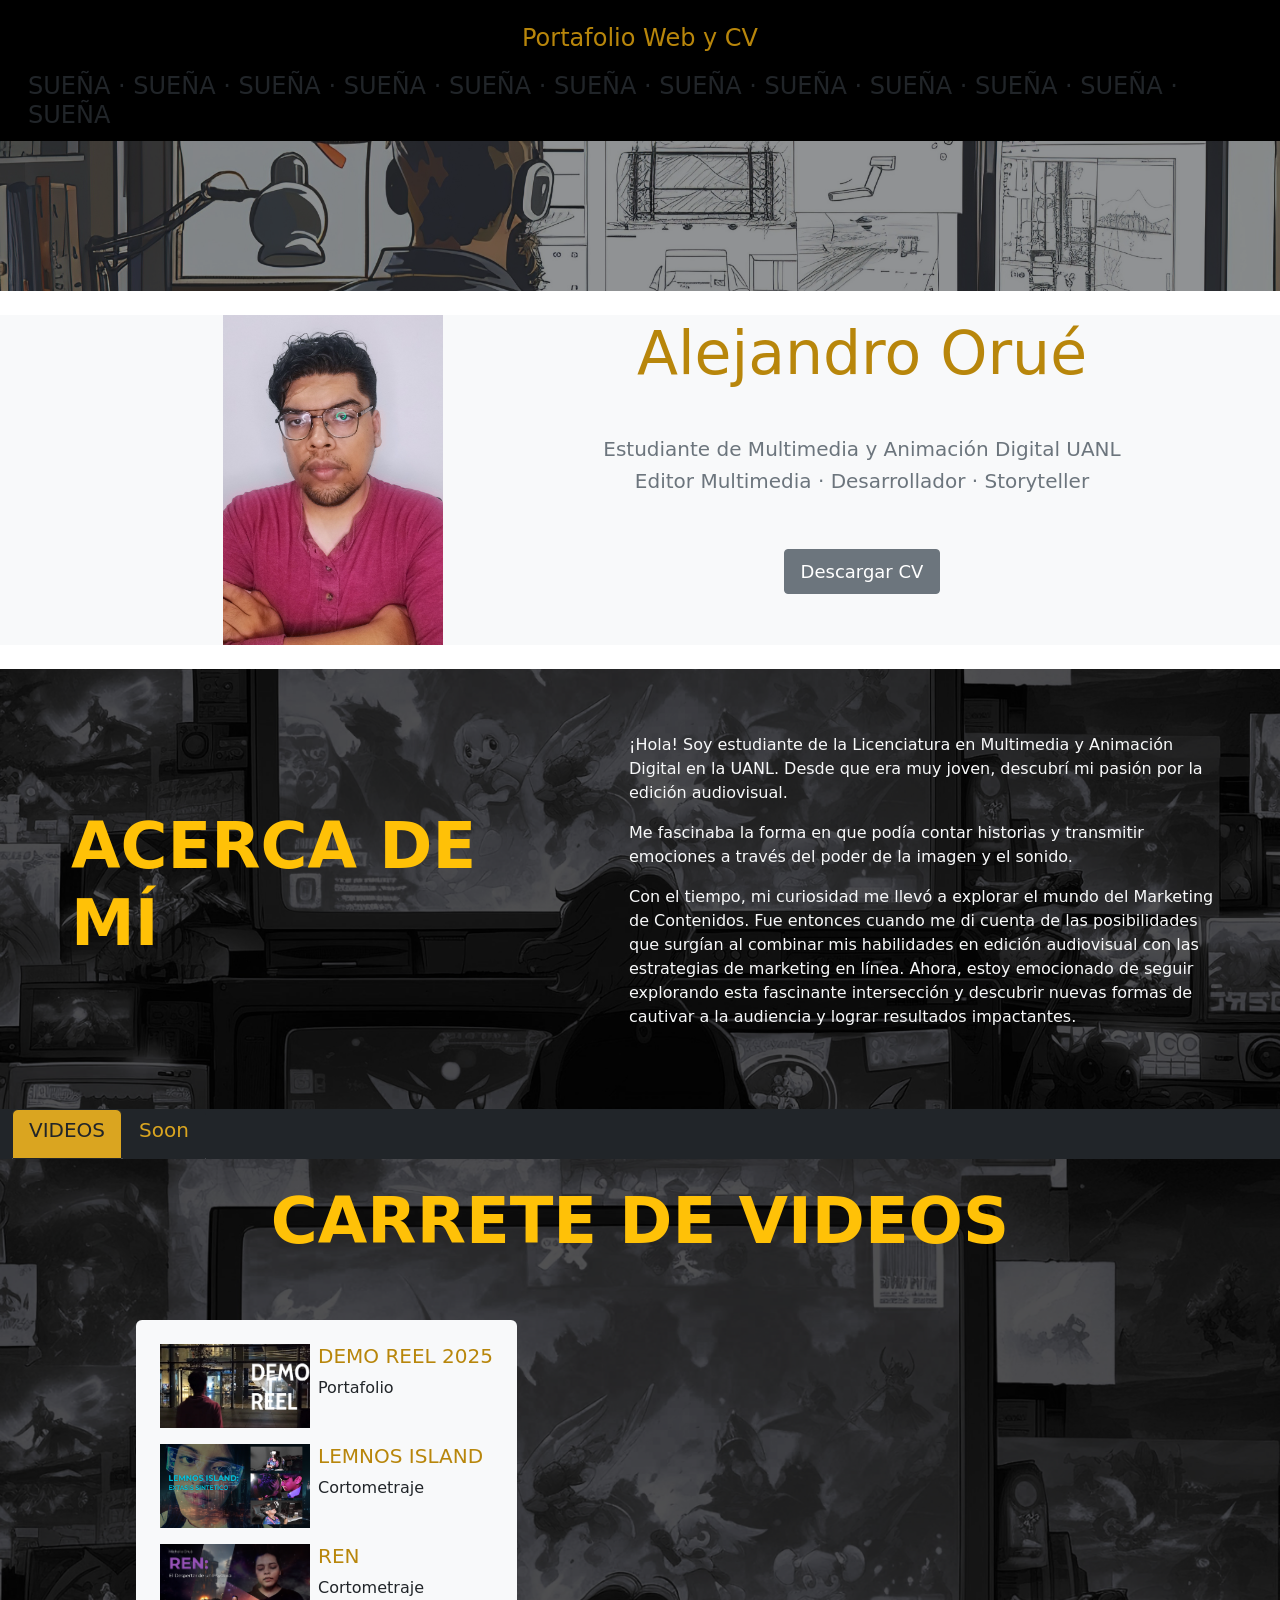
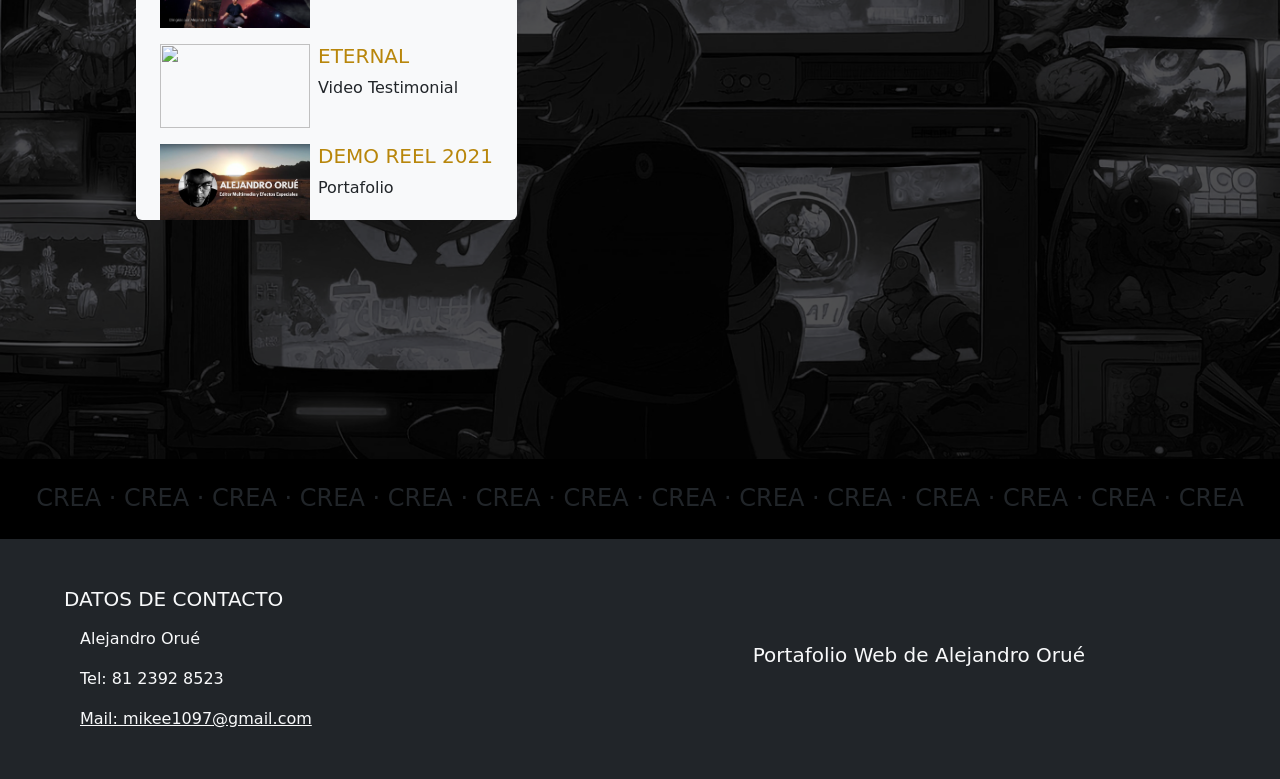
==== index.html @ af5c15bf "Update Responsive" ====
<!DOCTYPE html>
<html lang="en">
<head>
    <meta charset="UTF-8">
    <meta name="viewport" content="width=device-width, initial-scale=1, shrink-to-fit=no">
    <link href="https://cdn.jsdelivr.net/npm/bootstrap@5.3.6/dist/css/bootstrap.min.css" 
    rel="stylesheet" integrity="sha384-4Q6Gf2aSP4eDXB8Miphtr37CMZZQ5oXLH2yaXMJ2w8e2ZtHTl7GptT4jmndRuHDT" 
    crossorigin="anonymous">
    <link rel="stylesheet" href="Styles.css">
    <title>Portafolio Alejandro Orué</title>
    <style>
        
        .nav-tabs .nav-link.active {
        background-color: goldenrod !important;
        color: #212529 !important;
        border-color:#212529;
        }

        .nav-tabs .nav-link {
        background-color: #212529!important;
        color: goldenrod !important;
        border-color: #212529;
        }

        .tab-content {
        height: 900px; /* Ajusta al tamaño de tu contenido */
        position: relative;
        }

        .slide-pane {
        position: absolute;
        top: 0;
        left: 100%;
        width: 100%;
        transition: all 0.5s ease-in-out;
        opacity: 0;
        z-index: 0;
        }

        .slide-pane.active {
        left: 0;
        opacity: 1;
        z-index: 1;
        }
    </style>
</head>
<body>
    <header>
        <div class="d-flex pt-4 align-items-center justify-content-center bg-black text-light">
            <h4 style="color: darkgoldenrod">Portafolio Web y CV</h4>
        </div>
    </header>
    <main>
        <div class="banner container-fluid d-flex justify-content-center align-items-center bg-black"
        style="height: 80px;">
            <!-- Para escritorio (md en adelante) -->
            <h1 class="text-dark m-0 px-3 fs-4 fs-md-2 d-none d-md-block">
                SUEÑA · SUEÑA · SUEÑA · SUEÑA · SUEÑA · SUEÑA · SUEÑA · SUEÑA · SUEÑA · SUEÑA · SUEÑA · SUEÑA
            </h1>
            <!-- Para móvil (menor a md) -->
            <h1 class="text-dark m-0 px-3 fs-4 fs-md-2 d-block d-md-none">
                · SUEÑA · SUEÑA · SUEÑA ·
            </h1>
        </div>
        <!-- BANNER CON IMAGEN DE FONDO -->
        <div class="banner position-relative d-flex align-items-center justify-content-center bg-dark"
            style="height: 150px; overflow: hidden;">
            <!-- Imagen de fondo semi-transparente -->
            <img src="image/back-image1.jpg" 
                class="position-absolute top-0 start-0 w-100 h-100"
                style="object-fit: cover; opacity: 0.5;">
            <!-- Contenido encima -->
            <!-- <h1 class="position-relative text-light fw-bold">Tu título aquí</h1> -->
        </div>
        <!-- COVER -->
        <div class="cuerpo fluid align-items-center">
            <div class="Titular d-flex flex-column flex-md-row justify-content-center align-items-center my-4 bg-light">
                <div class="d-flex flex-column px-3 mx-5">
                    <img class="mx-5" style="max-width:220px; height: auto;" src="image/Alejandro.jpg">
                </div>
                <div class="d-flex flex-column justify-content-center align-items-center text-secondary mx-5">
                    <h1 class="mb-5" style="font-size:60px; color: darkgoldenrod">Alejandro Orué</h1>
                    <h1 style="font-size:20px">Estudiante de Multimedia y Animación Digital UANL</h1>
                    <h1 style="font-size:20px">Editor Multimedia · Desarrollador · Storyteller</h1>
                    <a class="btn btn-secondary btn-sm my-5 px-3 py-2" style="font-size:18px" href="CV Alejandro Orué.pdf" download>Descargar CV</a>
                </div>
            </div>
        </div>
        <!--ACERCA DE MI-->
        <div class="seccion-about-me position-relative container-fluid py-5 text-light bg-dark"
            style="background-image: url('image/back-image.jpg'); background-size: cover; background-position: center;">
            <!-- Overlay oscuro -->
            <div class="position-absolute top-0 start-0 w-100 h-100" style="background-color: rgba(0, 0, 0, 0.65);"></div>
            <div class="position-relative row align-items-center justify-content-center m-3">
                <div class="col-md-5 text-center text-md-start ms-2 mb-4 mb-md-0">
                    <h1 class="display-3 fw-bold text-warning">ACERCA DE MÍ</h1>
                </div>
                <div class="col-12 col-md-6 ms-md-5">
                    <p>¡Hola! Soy estudiante de la Licenciatura en Multimedia y Animación Digital en la UANL. 
                    Desde que era muy joven, descubrí mi pasión por la edición audiovisual.</p>

                    <p>Me fascinaba la forma en que podía contar historias y transmitir emociones a través
                    del poder de la imagen y el sonido.</p>

                    <p>Con el tiempo, mi curiosidad me llevó a explorar el mundo del Marketing de Contenidos. 
                    Fue entonces cuando me di cuenta de las posibilidades que surgían al combinar mis habilidades 
                    en edición audiovisual con las estrategias de marketing en línea. 
                    Ahora, estoy emocionado de seguir explorando esta fascinante intersección y descubrir
                    nuevas formas de cautivar a la audiencia y lograr resultados impactantes.</p>
                </div>
            </div>
        </div>
        <!--MENU DE NAVEGACIÓN-->
        <div class="container-fluid d-flex bg-dark text-light">
            <ul class="nav nav-tabs" id="tabMenu" role="tablist">
                <li class="nav-item" role="presentation">
                    <button class="nav-link bg-gray-100 active" id="tab1-tab" data-bs-toggle="tab" data-bs-target="#tab1" type="button" role="tab"><h5>VIDEOS</h5></button>
                </li>
                <li class="nav-item" role="presentation">
                    <button class="nav-link bg-gray-100" id="tab2-tab" data-bs-toggle="tab" data-bs-target="#tab2" type="button" role="tab"><h5>Soon</h5></button>
                </li>
            </ul>
        </div>
        <div class="tab-content position-relative overflow-hidden" 
        style="background-image: url('image/back-image.jpg'); background-size: cover; background-position: center;">
        <!-- Overlay oscuro -->
            <div class="position-absolute top-0 start-0 w-100 h-100" style="background-color: rgba(0, 0, 0, 0.65);"></div> 
                <!-- Tab 1: Videos -->
                <div class="tab-pane slide-pane active" id="tab1" role="tabpanel">
                    <div class="video-gallery container-fluid pt-4">    
                        <div class="row justify-content-center mb-1">
                            <div class="col-md-8 text-center mb-1">
                                <h1 class="display-3 fw-bold text-warning">CARRETE DE VIDEOS</h1>
                            </div>
                        </div>
                        <!-- CONTENEDOR PRINCIPAL -->
                        <div class="container d-flex flex-column flex-md-row my-5 me-1">
                            <!-- Tira de videos (miniaturas) -->
                            <div class="d-flex flex-column overflow-auto gap-3 p-4 bg-light rounded-2" style="max-height: 500px;">
                                <!-- Miniatura 1 -->
                                <div class="d-flex flex-row">
                                    <img class="video-thumb me-2"
                                        src="image/Demo_2025.png"
                                        style="width: 150px; height: 84px; object-fit: cover;"
                                        onclick="changeVideo('1c1VsTNppKQ')">
                                    </img>
                                    <div class="d-flex flex-column">
                                        <h5 style="color: darkgoldenrod">DEMO REEL 2025</h5>
                                        <p>Portafolio</p>
                                    </div>
                                </div>
                                <!-- Miniatura 2 -->
                                <div class="d-flex flex-row">
                                    <img class="video-thumb me-2"
                                        src="image/Lemnos Island Portada.png"
                                        style="width: 150px; height: 84px; object-fit: cover;"
                                        onclick="changeVideo('63BQeuF_rOs')">
                                    </img>
                                    <div class="d-flex flex-column">
                                        <h5 style="color: darkgoldenrod">LEMNOS ISLAND</h5>
                                        <p>Cortometraje</p>
                                    </div>
                                </div>
                                <!-- Miniatura 3 -->
                                <div class="d-flex flex-row">
                                    <img class="video-thumb me-2"
                                        src="image/REN Portada.png"
                                        style="width: 150px; height: 84px; object-fit: cover;"
                                        onclick="changeVideo('sV2f3CA64TI')">
                                    </img>
                                    <div class="d-flex flex-column">
                                        <h5 style="color: darkgoldenrod">REN</h5>
                                        <p>Cortometraje</p>
                                    </div>
                                </div>
                                <!-- Miniatura 4 -->
                                <div class="d-flex flex-row">
                                    <img class="video-thumb me-2"
                                        src="https://img.youtube.com/vi/1jzd86-K-ZA/0.jpg"
                                        style="width: 150px; height: 84px; object-fit: cover;"
                                        onclick="changeVideo('1jzd86-K-ZA')">
                                    </img>
                                    <div class="d-flex flex-column">
                                        <h5 style="color: darkgoldenrod">ETERNAL</h5>
                                        <p>Video Testimonial</p>
                                    </div>
                                </div>
                                <!-- Miniatura 5 -->
                                <div class="d-flex flex-row">
                                    <img class="video-thumb me-2"
                                        src="image/Demo_2021.png"
                                        style="width: 150px; height: 84px; object-fit: cover;"
                                        onclick="changeVideo('WXiQ6SQkcFI')">
                                    </img>
                                    <div class="d-flex flex-column">
                                        <h5 style="color: darkgoldenrod">DEMO REEL 2021</h5>
                                        <p>Portafolio</p>
                                    </div>
                                </div>
                                <!-- Miniatura 6 -->
                                <div class="d-flex flex-row">
                                    <img class="video-thumb me-2"
                                        src="https://img.youtube.com/vi/RVvDGqIjAmk/0.jpg"
                                        style="width: 150px; height: 84px; object-fit: cover;"
                                        onclick="changeVideo('RVvDGqIjAmk')">
                                    </img>
                                    <div class="d-flex flex-column">
                                        <h5 style="color: darkgoldenrod">PROTACTIC</h5>
                                        <p>Instruccional </p>
                                    </div>
                                </div>
                                <!-- Agrega más -->
                            </div>

                            <!-- Reproductor grande -->
                            <div class="ratio ratio-16x9" style="max-width: 640px; margin-left: auto; margin-right: auto;">
                                <iframe id="mainVideo"
                                    src="https://www.youtube.com/embed/1c1VsTNppKQ"
                                    title="Video YouTube"
                                    allowfullscreen>
                                </iframe>
                            </div>
                        </div>
                    </div>
                </div>
                <!-- Tab 2 -->
                <div class="tab-pane slide-pane" id="tab2" role="tabpanel">
                    <h4 class="text-light">Sitio en construcción</h4>
                    <h5 class="text-light">Coming soon</h5>
                </div>
            </div>
        </div>
        
        <!--BANNER-->
        <div class="banner container-fluid d-flex justify-content-center align-items-center bg-black"
        style="height: 80px;">
            <!-- Para escritorio (md en adelante) -->
            <h1 class="text-dark m-0 px-3 fs-4 fs-md-2 d-none d-md-block">
                CREA · CREA · CREA · CREA · CREA · CREA · CREA · CREA · CREA · CREA · CREA · CREA · CREA · CREA
            </h1>
            <!-- Para móvil (menor a md) -->
            <h1 class="text-dark m-0 px-3 fs-4 fs-md-2 d-block d-md-none">
                · CREA · CREA · CREA ·
            </h1>
        </div>
    </main>
    <Footer>
        <div class="d-flex flex-row p-5 align-items-center bg-dark text-light">
            <div class="flex-fill text-align-left ms-3">
                <h5>DATOS DE CONTACTO</h5>
                <div class="mt-3 ms-3">
                    <p>Alejandro Orué</p>
                    <p>Tel: 81 2392 8523</p>
                    <a class="text-light" href="mailto: mikee1097@gmail.com">
                        Mail: mikee1097@gmail.com
                    </a>
                </div>
            </div>
            <div class="flex-fill text-center">
                <h5>Portafolio Web de Alejandro Orué</h5>
            </div>
        </div>
    </Footer>
    <script>
        function changeVideo(src) {
            const mainVideo = document.getElementById('mainVideo');
            mainVideo.src = src;
            mainVideo.load();
            mainVideo.play();
        }
    </script>
    <script>
        document.addEventListener('DOMContentLoaded', () => {
        const tabs = document.querySelectorAll('[data-bs-toggle="tab"]');
        const panes = document.querySelectorAll('.slide-pane');

            tabs.forEach(tab => {
                tab.addEventListener('click', e => {
                e.preventDefault();

                const targetId = tab.getAttribute('data-bs-target');
                const currentPane = document.querySelector('.slide-pane.active');
                const nextPane = document.querySelector(targetId);

                if (currentPane !== nextPane) {
                    // Ocultar el actual
                    currentPane.classList.remove('active');
                    // Mostrar el nuevo con animación
                    setTimeout(() => {
                    nextPane.classList.add('active');
                    }, 20); // pequeño delay para que el CSS transition funcione
                }

                
                tabs.forEach(t => t.classList.remove('active'));
                tab.classList.add('active');
                });
            });
        });
    </script>
    <script>
        function changeVideo(videoId) {
            const iframe = document.getElementById('mainVideo');
            iframe.src = `https://www.youtube.com/embed/${videoId}`;
        }
    </script>
    <script src="https://cdn.jsdelivr.net/npm/bootstrap@5.3.3/dist/js/bootstrap.bundle.min.js"></script>

</body>
</html>
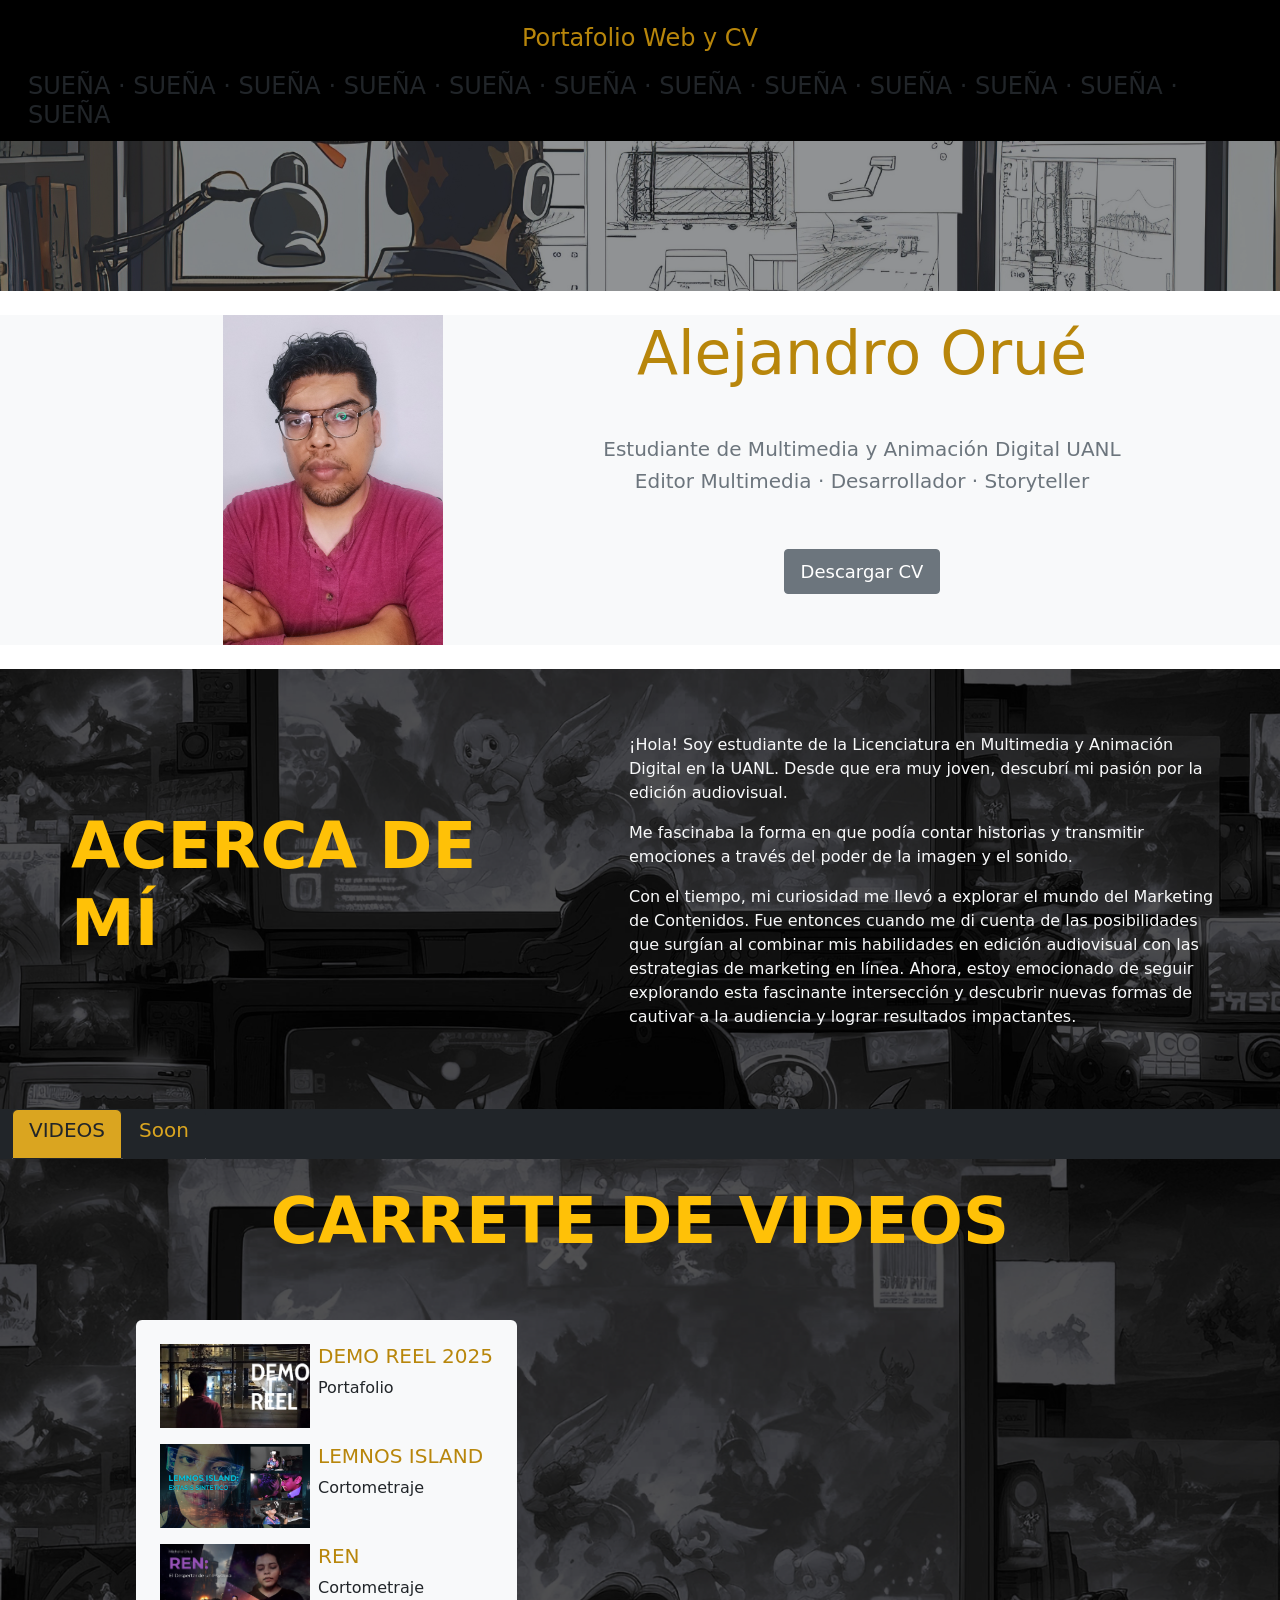
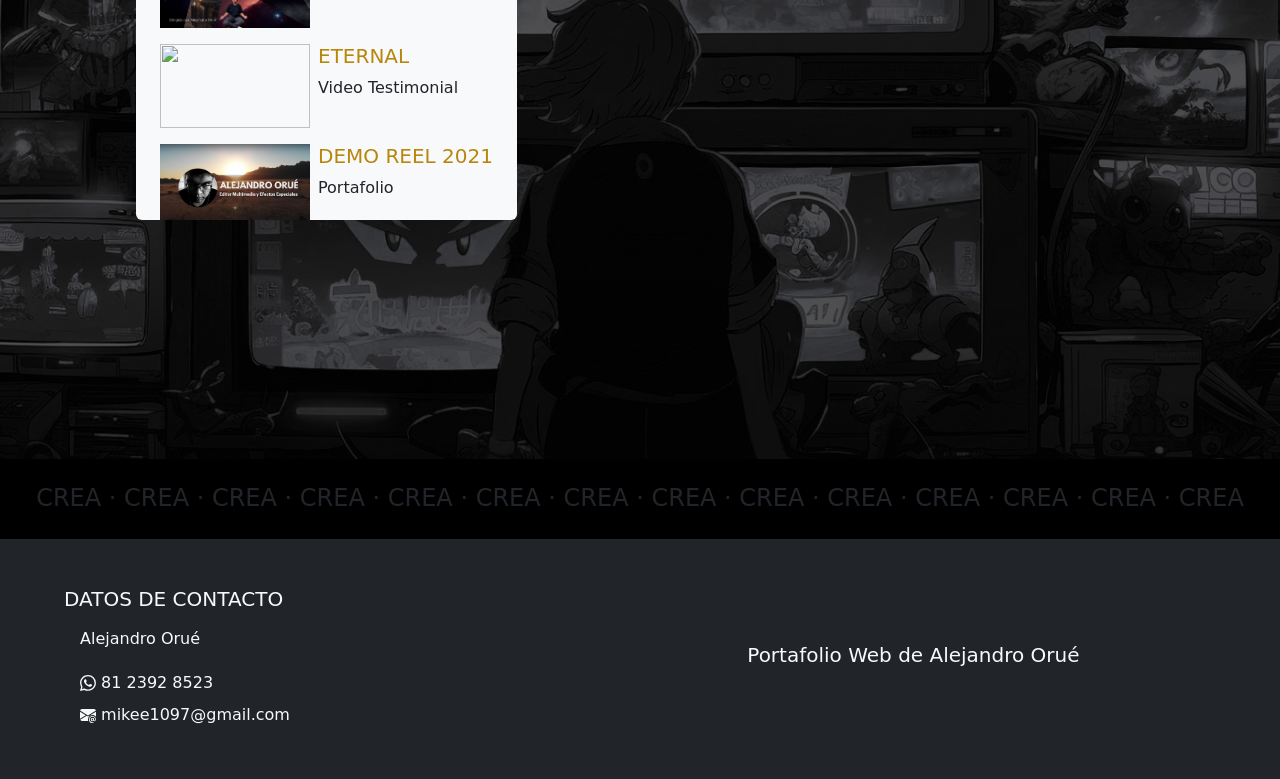
==== commit 322fa3f4: "Update 26 - 07 -25" ====
--- a/index.html
+++ b/index.html
@@ -211,9 +211,8 @@
                                 </div>
                                 <!-- Agrega más -->
                             </div>
-
                             <!-- Reproductor grande -->
-                            <div class="ratio ratio-16x9" style="max-width: 640px; margin-left: auto; margin-right: auto;">
+                            <div class="ratio ratio-16x9 my-5" style="max-width: 630px; margin-left: auto; margin-right: auto;">
                                 <iframe id="mainVideo"
                                     src="https://www.youtube.com/embed/1c1VsTNppKQ"
                                     title="Video YouTube"
@@ -248,11 +247,20 @@
         <div class="d-flex flex-row p-5 align-items-center bg-dark text-light">
             <div class="flex-fill text-align-left ms-3">
                 <h5>DATOS DE CONTACTO</h5>
-                <div class="mt-3 ms-3">
+                <div class="d-flex mt-3 ms-3 flex-column">
                     <p>Alejandro Orué</p>
-                    <p>Tel: 81 2392 8523</p>
-                    <a class="text-light" href="mailto: mikee1097@gmail.com">
-                        Mail: mikee1097@gmail.com
+                    <a class="text-light text-decoration-none py-1" href="https://wa.me/8123928523">
+                        <svg xmlns="http://www.w3.org/2000/svg" width="16" height="16" fill="currentColor" class="bi bi-whatsapp" viewBox="0 0 16 16">
+                            <path d="M13.601 2.326A7.85 7.85 0 0 0 7.994 0C3.627 0 .068 3.558.064 7.926c0 1.399.366 2.76 1.057 3.965L0 16l4.204-1.102a7.9 7.9 0 0 0 3.79.965h.004c4.368 0 7.926-3.558 7.93-7.93A7.9 7.9 0 0 0 13.6 2.326zM7.994 14.521a6.6 6.6 0 0 1-3.356-.92l-.24-.144-2.494.654.666-2.433-.156-.251a6.56 6.56 0 0 1-1.007-3.505c0-3.626 2.957-6.584 6.591-6.584a6.56 6.56 0 0 1 4.66 1.931 6.56 6.56 0 0 1 1.928 4.66c-.004 3.639-2.961 6.592-6.592 6.592m3.615-4.934c-.197-.099-1.17-.578-1.353-.646-.182-.065-.315-.099-.445.099-.133.197-.513.646-.627.775-.114.133-.232.148-.43.05-.197-.1-.836-.308-1.592-.985-.59-.525-.985-1.175-1.103-1.372-.114-.198-.011-.304.088-.403.087-.088.197-.232.296-.346.1-.114.133-.198.198-.33.065-.134.034-.248-.015-.347-.05-.099-.445-1.076-.612-1.47-.16-.389-.323-.335-.445-.34-.114-.007-.247-.007-.38-.007a.73.73 0 0 0-.529.247c-.182.198-.691.677-.691 1.654s.71 1.916.81 2.049c.098.133 1.394 2.132 3.383 2.992.47.205.84.326 1.129.418.475.152.904.129 1.246.08.38-.058 1.171-.48 1.338-.943.164-.464.164-.86.114-.943-.049-.084-.182-.133-.38-.232"/>
+                        </svg>
+                        81 2392 8523
+                    </a>
+                    <a class="text-light text-decoration-none py-1" href="mailto: mikee1097@gmail.com">
+                        <svg xmlns="http://www.w3.org/2000/svg" width="16" height="16" fill="currentColor" class="bi bi-envelope-at-fill" viewBox="0 0 16 16">
+                            <path d="M2 2A2 2 0 0 0 .05 3.555L8 8.414l7.95-4.859A2 2 0 0 0 14 2zm-2 9.8V4.698l5.803 3.546zm6.761-2.97-6.57 4.026A2 2 0 0 0 2 14h6.256A4.5 4.5 0 0 1 8 12.5a4.49 4.49 0 0 1 1.606-3.446l-.367-.225L8 9.586zM16 9.671V4.697l-5.803 3.546.338.208A4.5 4.5 0 0 1 12.5 8c1.414 0 2.675.652 3.5 1.671"/>
+                            <path d="M15.834 12.244c0 1.168-.577 2.025-1.587 2.025-.503 0-1.002-.228-1.12-.648h-.043c-.118.416-.543.643-1.015.643-.77 0-1.259-.542-1.259-1.434v-.529c0-.844.481-1.4 1.26-1.4.585 0 .87.333.953.63h.03v-.568h.905v2.19c0 .272.18.42.411.42.315 0 .639-.415.639-1.39v-.118c0-1.277-.95-2.326-2.484-2.326h-.04c-1.582 0-2.64 1.067-2.64 2.724v.157c0 1.867 1.237 2.654 2.57 2.654h.045c.507 0 .935-.07 1.18-.18v.731c-.219.1-.643.175-1.237.175h-.044C10.438 16 9 14.82 9 12.646v-.214C9 10.36 10.421 9 12.485 9h.035c2.12 0 3.314 1.43 3.314 3.034zm-4.04.21v.227c0 .586.227.8.581.8.31 0 .564-.17.564-.743v-.367c0-.516-.275-.708-.572-.708-.346 0-.573.245-.573.791"/>
+                        </svg>
+                        mikee1097@gmail.com
                     </a>
                 </div>
             </div>
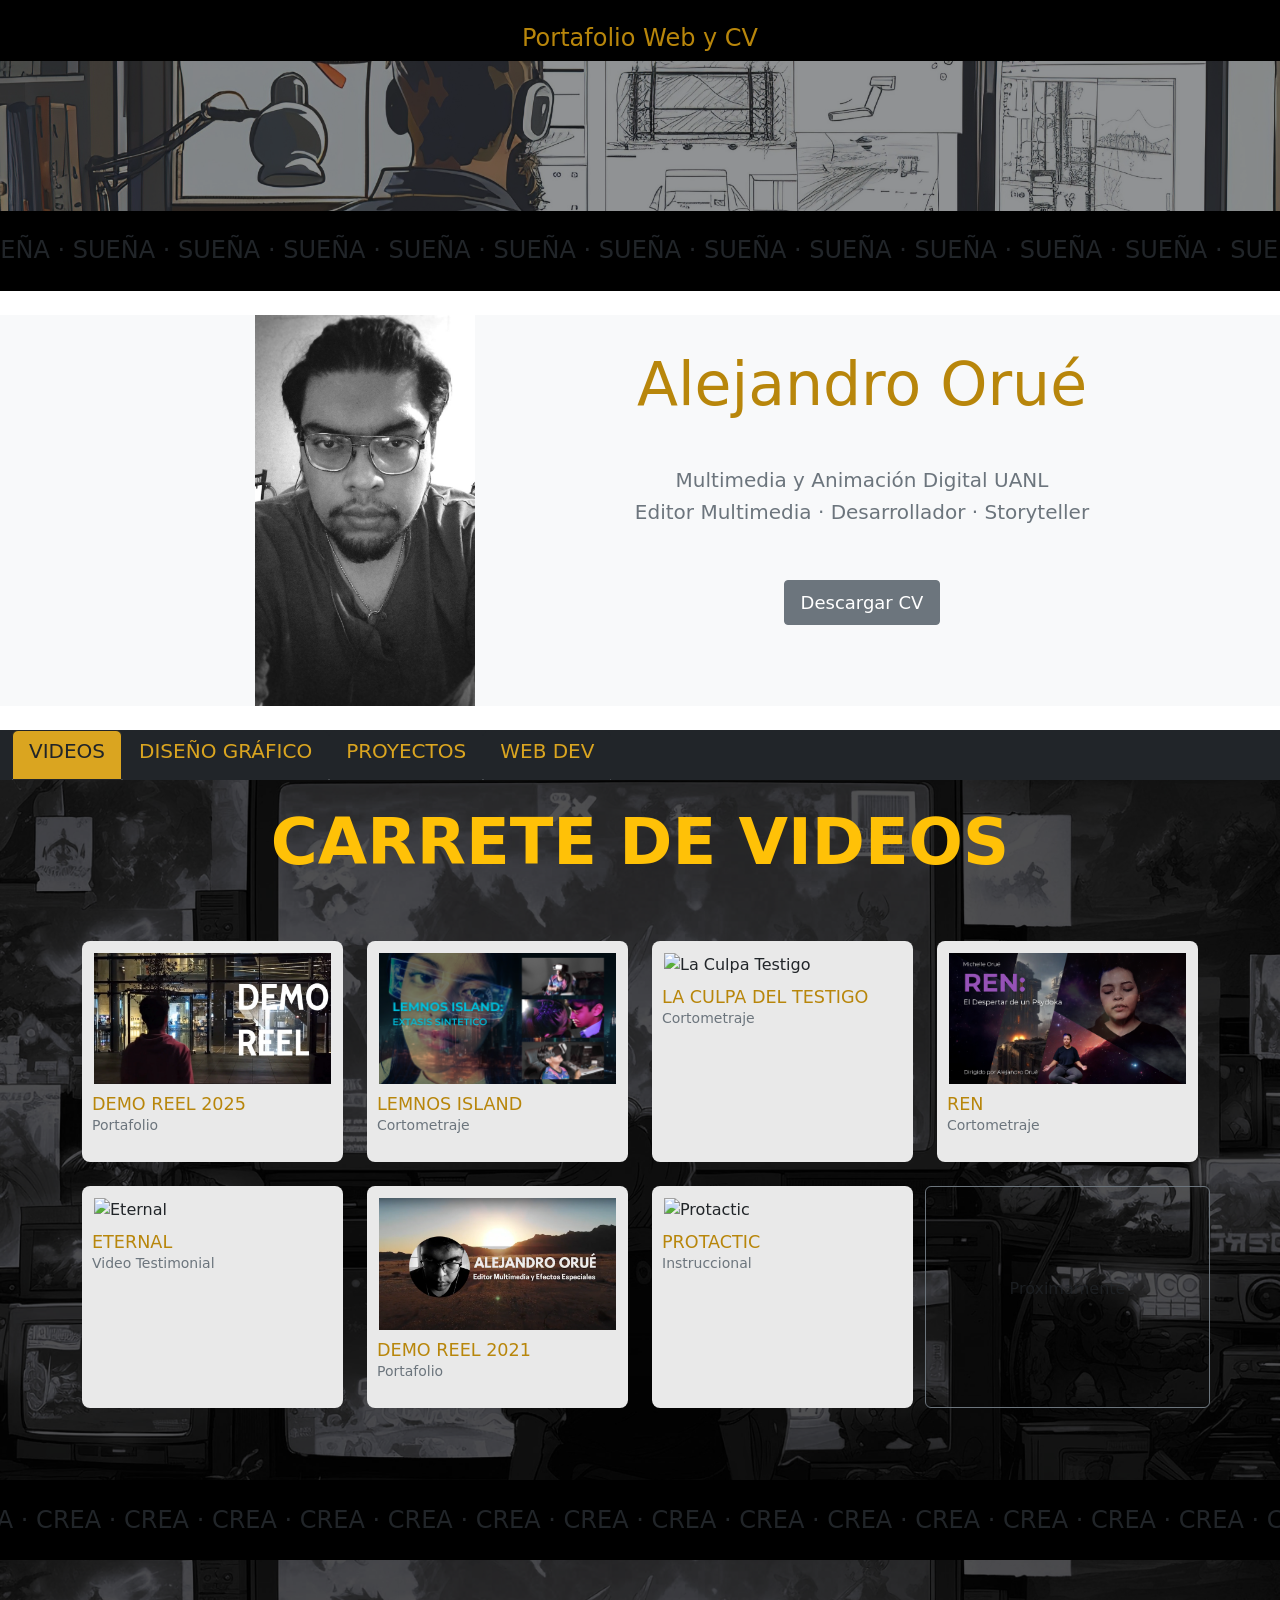
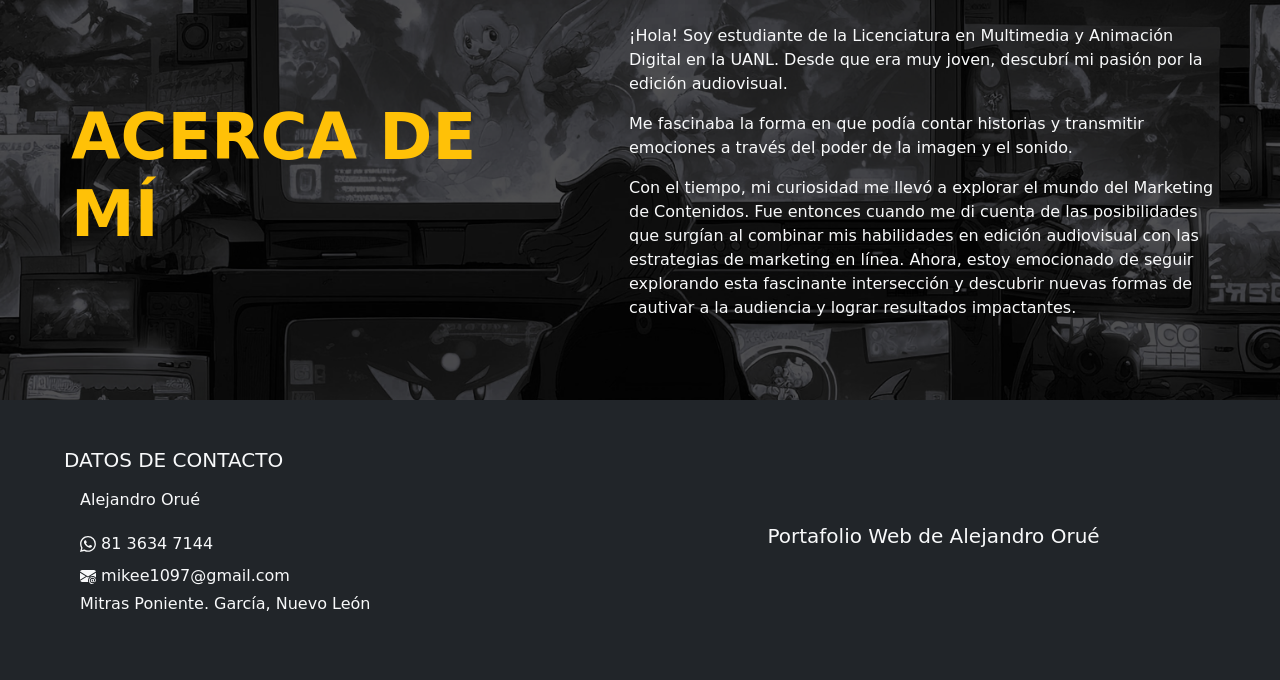
==== commit 3a12ee81: "Update 17 - 02 - 26" ====
--- a/index.html
+++ b/index.html
@@ -6,43 +6,9 @@
     <link href="https://cdn.jsdelivr.net/npm/bootstrap@5.3.6/dist/css/bootstrap.min.css" 
     rel="stylesheet" integrity="sha384-4Q6Gf2aSP4eDXB8Miphtr37CMZZQ5oXLH2yaXMJ2w8e2ZtHTl7GptT4jmndRuHDT" 
     crossorigin="anonymous">
-    <link rel="stylesheet" href="Styles.css">
+    <link rel="stylesheet" href="styles.css">
+    <script src="scripts.js"></script>
     <title>Portafolio Alejandro Orué</title>
-    <style>
-        
-        .nav-tabs .nav-link.active {
-        background-color: goldenrod !important;
-        color: #212529 !important;
-        border-color:#212529;
-        }
-
-        .nav-tabs .nav-link {
-        background-color: #212529!important;
-        color: goldenrod !important;
-        border-color: #212529;
-        }
-
-        .tab-content {
-        height: 900px; /* Ajusta al tamaño de tu contenido */
-        position: relative;
-        }
-
-        .slide-pane {
-        position: absolute;
-        top: 0;
-        left: 100%;
-        width: 100%;
-        transition: all 0.5s ease-in-out;
-        opacity: 0;
-        z-index: 0;
-        }
-
-        .slide-pane.active {
-        left: 0;
-        opacity: 1;
-        z-index: 1;
-        }
-    </style>
 </head>
 <body>
     <header>
@@ -51,17 +17,6 @@
         </div>
     </header>
     <main>
-        <div class="banner container-fluid d-flex justify-content-center align-items-center bg-black"
-        style="height: 80px;">
-            <!-- Para escritorio (md en adelante) -->
-            <h1 class="text-dark m-0 px-3 fs-4 fs-md-2 d-none d-md-block">
-                SUEÑA · SUEÑA · SUEÑA · SUEÑA · SUEÑA · SUEÑA · SUEÑA · SUEÑA · SUEÑA · SUEÑA · SUEÑA · SUEÑA
-            </h1>
-            <!-- Para móvil (menor a md) -->
-            <h1 class="text-dark m-0 px-3 fs-4 fs-md-2 d-block d-md-none">
-                · SUEÑA · SUEÑA · SUEÑA ·
-            </h1>
-        </div>
         <!-- BANNER CON IMAGEN DE FONDO -->
         <div class="banner position-relative d-flex align-items-center justify-content-center bg-dark"
             style="height: 150px; overflow: hidden;">
@@ -72,6 +27,19 @@
             <!-- Contenido encima -->
             <!-- <h1 class="position-relative text-light fw-bold">Tu título aquí</h1> -->
         </div>
+        <!-- BANNER -->
+        <div class="banner container-fluid d-flex justify-content-center align-items-center bg-black"
+        style="height: 80px;">
+            <!-- Para escritorio (md en adelante) -->
+            <h1 class="text-dark m-0 px-3 fs-4 fs-md-2 d-none d-md-block">
+                SUEÑA · SUEÑA · SUEÑA · SUEÑA · SUEÑA · SUEÑA · SUEÑA · SUEÑA
+                · SUEÑA · SUEÑA · SUEÑA · SUEÑA · SUEÑA
+            </h1>
+            <!-- Para móvil (menor a md) -->
+            <h1 class="text-dark m-0 px-3 fs-4 fs-md-2 d-block d-md-none">
+                · SUEÑA · SUEÑA · SUEÑA ·
+            </h1>
+        </div>
         <!-- COVER -->
         <div class="cuerpo fluid align-items-center">
             <div class="Titular d-flex flex-column flex-md-row justify-content-center align-items-center my-4 bg-light">
@@ -80,11 +48,218 @@
                 </div>
                 <div class="d-flex flex-column justify-content-center align-items-center text-secondary mx-5">
                     <h1 class="mb-5" style="font-size:60px; color: darkgoldenrod">Alejandro Orué</h1>
-                    <h1 style="font-size:20px">Estudiante de Multimedia y Animación Digital UANL</h1>
+                    <h1 style="font-size:20px">Multimedia y Animación Digital UANL</h1>
                     <h1 style="font-size:20px">Editor Multimedia · Desarrollador · Storyteller</h1>
                     <a class="btn btn-secondary btn-sm my-5 px-3 py-2" style="font-size:18px" href="CV Alejandro Orué.pdf" download>Descargar CV</a>
                 </div>
             </div>
+        </div>
+        <!--MENU DE NAVEGACIÓN-->
+        <div class="container-fluid d-flex bg-dark text-light">
+            <ul class="nav nav-tabs" id="tabMenu" role="tablist">
+                <li class="nav-item" role="presentation">
+                    <button class="nav-link bg-gray-100 active" id="tab1-tab" data-bs-toggle="tab" data-bs-target="#tab1" type="button" role="tab"><h5>VIDEOS</h5></button>
+                </li>
+                <li class="nav-item" role="presentation">
+                    <button class="nav-link bg-gray-100" id="tab2-tab" data-bs-toggle="tab" data-bs-target="#tab2" type="button" role="tab"><h5>DISEÑO GRÁFICO</h5></button>
+                </li>
+                <li class="nav-item" role="presentation">
+                    <button class="nav-link bg-gray-100" id="tab3-tab" data-bs-toggle="tab" data-bs-target="#tab3" type="button" role="tab"><h5>PROYECTOS</h5></button>
+                </li>
+                <li class="nav-item" role="presentation">
+                    <button class="nav-link bg-gray-100" id="tab4-tab" data-bs-toggle="tab" data-bs-target="#tab4" type="button" role="tab"><h5>WEB DEV</h5></button>
+                </li>
+            </ul>
+        </div>
+        <!--TABS-->
+        <div class="tab-content position-relative overflow-hidden" 
+        style="background-image: url('image/back-image.jpg'); background-size: cover; background-position: center;">
+        <!-- Overlay oscuro -->
+            <div class="position-absolute top-0 start-0 w-100 h-100" style="background-color: rgba(0, 0, 0, 0.65);"></div> 
+                <!-- Tab 1: Videos -->
+                <div class="tab-pane slide-pane active" id="tab1" role="tabpanel">
+                    <div class="video-gallery container-fluid pt-4">    
+                        <div class="row justify-content-center mb-1">
+                            <div class="col-md-8 text-center mb-1">
+                                <h1 class="display-3 fw-bold text-warning">CARRETE DE VIDEOS</h1>
+                            </div>
+                        </div>
+                        <!-- CONTENEDOR -->
+                        <div class="container my-5">
+                            <div class="row g-4 justify-content-center">
+                                <div class="col-12 col-sm-6 col-lg-3">
+                                    <div class="video-card" onclick="changeVideo('1c1VsTNppKQ')">
+                                        <img class="video-thumb w-100" src="image/Demo_2025.png" alt="Demo Reel 2025">
+                                        <div class="mt-2">
+                                            <h5 class="video-title">DEMO REEL 2025</h5>
+                                            <p class="text-secondary small">Portafolio</p>
+                                        </div>
+                                    </div>
+                                </div>
+                                <div class="col-12 col-sm-6 col-lg-3">
+                                    <div class="video-card" onclick="changeVideo('63BQeuF_rOs')">
+                                        <img class="video-thumb w-100" src="image/Lemnos Island Portada.png" alt="Lemnos Island">
+                                        <div class="mt-2">
+                                            <h5 class="video-title">LEMNOS ISLAND</h5>
+                                            <p class="text-secondary small">Cortometraje</p>
+                                        </div>
+                                    </div>
+                                </div>
+                                <div class="col-12 col-sm-6 col-lg-3">
+                                    <div class="video-card" onclick="changeVideo('59hLrJaO224')">
+                                        <img class="video-thumb w-100" src="https://img.youtube.com/vi/59hLrJaO224/0.jpg" alt="La Culpa Testigo">
+                                        <div class="mt-2">
+                                            <h5 class="video-title">LA CULPA DEL TESTIGO</h5>
+                                            <p class="text-secondary small">Cortometraje</p>
+                                        </div>
+                                    </div>
+                                </div>
+                                <div class="col-12 col-sm-6 col-lg-3">
+                                    <div class="video-card" onclick="changeVideo('sV2f3CA64TI')">
+                                        <img class="video-thumb w-100" src="image/REN Portada.png" alt="REN">
+                                        <div class="mt-2">
+                                            <h5 class="video-title">REN</h5>
+                                            <p class="text-secondary small">Cortometraje</p>
+                                        </div>
+                                    </div>
+                                </div>
+                                <div class="col-12 col-sm-6 col-lg-3">
+                                    <div class="video-card" onclick="changeVideo('1jzd86-K-ZA')">
+                                        <img class="video-thumb w-100" src="https://img.youtube.com/vi/1jzd86-K-ZA/0.jpg" alt="Eternal">
+                                        <div class="mt-2">
+                                            <h5 class="video-title">ETERNAL</h5>
+                                            <p class="text-secondary small">Video Testimonial</p>
+                                        </div>
+                                    </div>
+                                </div>
+                                <div class="col-12 col-sm-6 col-lg-3">
+                                    <div class="video-card" onclick="changeVideo('WXiQ6SQkcFI')">
+                                        <img class="video-thumb w-100" src="image/Demo_2021.png" alt="Demo Reel 2021">
+                                        <div class="mt-2">
+                                            <h5 class="video-title">DEMO REEL 2021</h5>
+                                            <p class="text-secondary small">Portafolio</p>
+                                        </div>
+                                    </div>
+                                </div>
+                                <div class="col-12 col-sm-6 col-lg-3">
+                                    <div class="video-card" onclick="changeVideo('RVvDGqIjAmk')">
+                                        <img class="video-thumb w-100" src="https://img.youtube.com/vi/RVvDGqIjAmk/0.jpg" alt="Protactic">
+                                        <div class="mt-2">
+                                            <h5 class="video-title">PROTACTIC</h5>
+                                            <p class="text-secondary small">Instruccional</p>
+                                        </div>
+                                    </div>
+                                </div>
+                                <div class="col-12 col-sm-6 col-lg-3 d-flex align-items-center justify-content-center border border-secondary rounded-2">
+                                    <p class="text-muted">Próximamente</p>
+                                </div>
+                            </div>
+                        </div>
+                    </div>
+                </div>
+                <!-- Tab 2: Diseño Grafico -->
+                <div class="tab-pane slide-pane" id="tab2" role="tabpanel">
+                    <div class="tab-pane slide-pane active" id="tab2" role="tabpanel">
+                        <div class="image-gallery container-fluid pt-4">    
+                            <div class="row justify-content-center mb-1">
+                                <div class="col-md-8 text-center mb-1">
+                                    <h1 class="display-3 fw-bold text-warning">DISEÑO GRÁFICO</h1>
+                                </div>
+                            </div>
+                            <!-- CONTENEDOR -->
+                            <div class="container my-5">
+                                <div class="row g-4 justify-content-center">
+                                    <div class="col-12 col-sm-6 col-md-4 col-lg-3">
+                                        <div class="image-card">
+                                            <img class="img-portfolio w-100" 
+                                                src="graphics/hh-banner.jpg" 
+                                                alt="Descripción del diseño" 
+                                                onclick="openImageModal(this.src, 'Banner Harmon Hall')">
+                                        </div>
+                                    </div>
+                                    <div class="col-12 col-sm-6 col-md-4 col-lg-3">
+                                        <div class="image-card">
+                                            <img class="img-portfolio w-100" 
+                                                src="graphics/ho-model.jpg" 
+                                                alt="Descripción del diseño" 
+                                                onclick="openImageModal(this.src, 'Recurso gráfico para material didactico')">
+                                        </div>
+                                    </div>
+                                    <div class="col-12 col-sm-6 col-md-4 col-lg-3">
+                                        <div class="image-card">
+                                            <img class="img-portfolio w-100" 
+                                                src="graphics/uerre-itinerario.jpg" 
+                                                alt="Descripción del diseño" 
+                                                onclick="openImageModal(this.src, 'Programa para evento U-ERRE')">
+                                        </div>
+                                    </div>
+                                    <div class="col-12 col-sm-6 col-md-4 col-lg-3">
+                                        <div class="image-card">
+                                            <img class="img-portfolio w-100" 
+                                                src="graphics/retazo-banner.jpg" 
+                                                alt="Descripción del diseño" 
+                                                onclick="openImageModal(this.src, 'Banner para impresión')">
+                                        </div>
+                                    </div>
+                                </div>
+                            </div>
+                        </div>
+                    </div>
+                </div>
+                <!-- Tab 3: Proyectos -->
+                <div class="tab-pane slide-pane" id="tab3" role="tabpanel">
+                    <div class="image-gallery container-fluid pt-4">    
+                        <div class="row justify-content-center mb-1">
+                            <div class="col-md-8 text-center mb-1">
+                                <h1 class="display-3 fw-bold text-warning">PROYECTOS</h1>
+                            </div>
+                        </div>
+                        <!-- CONTENEDOR -->
+                        <div class="container my-5">
+                            <div class="row g-4 justify-content-center">
+                                <div class="col-12 col-sm-6 col-md-4 col-lg-3">
+                                    <div class="image-card">
+                                        <img class="img-portfolio w-100" 
+                                            src="image/retazo-vivo.jpg" 
+                                            onclick="openDesignModal(this.src, 'Retazo vivo', 'Proyecto de branding creado para una marca de café artesanal. Enfocado en minimalismo y tonos tierra.')">
+                                    </div>
+                                </div>
+                                <div class="col-12 col-sm-6 col-md-4 col-lg-3">
+                                    <div class="image-card">
+                                        <img class="img-portfolio w-100" 
+                                            src="image/saturnika.jpg" 
+                                            onclick="openDesignModal(this.src, 'Saturnika', 'Proyecto de branding creado para una marca de café artesanal. Enfocado en minimalismo y tonos tierra.')">
+                                    </div>
+                                </div>
+                                <div class="col-12 col-sm-6 col-md-4 col-lg-3">
+                                    <div class="image-card">
+                                        <img class="img-portfolio w-100" 
+                                            src="image/amanecidos.jpg" 
+                                            onclick="openDesignModal(this.src, 'AmanecidosTV', 'Proyecto de branding creado para una marca de café artesanal. Enfocado en minimalismo y tonos tierra.')">
+                                    </div>
+                                </div>
+                            </div>
+                        </div>
+                    </div>
+                </div>
+                <!-- Tab 4: Web Dev -->
+                <div class="tab-pane slide-pane" id="tab4" role="tabpanel">
+                    <h4 class="text-light">WEB DEV</h4>
+                    <h5 class="text-light">Coming soon</h5>
+                </div>
+        </div>
+        <!--BANNER-->
+        <div class="banner container-fluid d-flex justify-content-center align-items-center bg-black"
+        style="height: 80px;">
+            <!-- Para escritorio (md en adelante) -->
+            <h1 class="text-dark m-0 px-3 fs-4 fs-md-2 d-none d-md-block">
+                CREA · CREA · CREA · CREA · CREA · CREA · CREA · CREA · CREA · CREA · 
+                CREA · CREA · CREA · CREA · CREA · CREA 
+            </h1>
+            <!-- Para móvil (menor a md) -->
+            <h1 class="text-dark m-0 px-3 fs-4 fs-md-2 d-block d-md-none">
+                · CREA · CREA · CREA ·
+            </h1>
         </div>
         <!--ACERCA DE MI-->
         <div class="seccion-about-me position-relative container-fluid py-5 text-light bg-dark"
@@ -110,140 +285,8 @@
                 </div>
             </div>
         </div>
-        <!--MENU DE NAVEGACIÓN-->
-        <div class="container-fluid d-flex bg-dark text-light">
-            <ul class="nav nav-tabs" id="tabMenu" role="tablist">
-                <li class="nav-item" role="presentation">
-                    <button class="nav-link bg-gray-100 active" id="tab1-tab" data-bs-toggle="tab" data-bs-target="#tab1" type="button" role="tab"><h5>VIDEOS</h5></button>
-                </li>
-                <li class="nav-item" role="presentation">
-                    <button class="nav-link bg-gray-100" id="tab2-tab" data-bs-toggle="tab" data-bs-target="#tab2" type="button" role="tab"><h5>Soon</h5></button>
-                </li>
-            </ul>
-        </div>
-        <div class="tab-content position-relative overflow-hidden" 
-        style="background-image: url('image/back-image.jpg'); background-size: cover; background-position: center;">
-        <!-- Overlay oscuro -->
-            <div class="position-absolute top-0 start-0 w-100 h-100" style="background-color: rgba(0, 0, 0, 0.65);"></div> 
-                <!-- Tab 1: Videos -->
-                <div class="tab-pane slide-pane active" id="tab1" role="tabpanel">
-                    <div class="video-gallery container-fluid pt-4">    
-                        <div class="row justify-content-center mb-1">
-                            <div class="col-md-8 text-center mb-1">
-                                <h1 class="display-3 fw-bold text-warning">CARRETE DE VIDEOS</h1>
-                            </div>
-                        </div>
-                        <!-- CONTENEDOR PRINCIPAL -->
-                        <div class="container d-flex flex-column flex-md-row my-5 me-1">
-                            <!-- Tira de videos (miniaturas) -->
-                            <div class="d-flex flex-column overflow-auto gap-3 p-4 bg-light rounded-2" style="max-height: 500px;">
-                                <!-- Miniatura 1 -->
-                                <div class="d-flex flex-row">
-                                    <img class="video-thumb me-2"
-                                        src="image/Demo_2025.png"
-                                        style="width: 150px; height: 84px; object-fit: cover;"
-                                        onclick="changeVideo('1c1VsTNppKQ')">
-                                    </img>
-                                    <div class="d-flex flex-column">
-                                        <h5 style="color: darkgoldenrod">DEMO REEL 2025</h5>
-                                        <p>Portafolio</p>
-                                    </div>
-                                </div>
-                                <!-- Miniatura 2 -->
-                                <div class="d-flex flex-row">
-                                    <img class="video-thumb me-2"
-                                        src="image/Lemnos Island Portada.png"
-                                        style="width: 150px; height: 84px; object-fit: cover;"
-                                        onclick="changeVideo('63BQeuF_rOs')">
-                                    </img>
-                                    <div class="d-flex flex-column">
-                                        <h5 style="color: darkgoldenrod">LEMNOS ISLAND</h5>
-                                        <p>Cortometraje</p>
-                                    </div>
-                                </div>
-                                <!-- Miniatura 3 -->
-                                <div class="d-flex flex-row">
-                                    <img class="video-thumb me-2"
-                                        src="image/REN Portada.png"
-                                        style="width: 150px; height: 84px; object-fit: cover;"
-                                        onclick="changeVideo('sV2f3CA64TI')">
-                                    </img>
-                                    <div class="d-flex flex-column">
-                                        <h5 style="color: darkgoldenrod">REN</h5>
-                                        <p>Cortometraje</p>
-                                    </div>
-                                </div>
-                                <!-- Miniatura 4 -->
-                                <div class="d-flex flex-row">
-                                    <img class="video-thumb me-2"
-                                        src="https://img.youtube.com/vi/1jzd86-K-ZA/0.jpg"
-                                        style="width: 150px; height: 84px; object-fit: cover;"
-                                        onclick="changeVideo('1jzd86-K-ZA')">
-                                    </img>
-                                    <div class="d-flex flex-column">
-                                        <h5 style="color: darkgoldenrod">ETERNAL</h5>
-                                        <p>Video Testimonial</p>
-                                    </div>
-                                </div>
-                                <!-- Miniatura 5 -->
-                                <div class="d-flex flex-row">
-                                    <img class="video-thumb me-2"
-                                        src="image/Demo_2021.png"
-                                        style="width: 150px; height: 84px; object-fit: cover;"
-                                        onclick="changeVideo('WXiQ6SQkcFI')">
-                                    </img>
-                                    <div class="d-flex flex-column">
-                                        <h5 style="color: darkgoldenrod">DEMO REEL 2021</h5>
-                                        <p>Portafolio</p>
-                                    </div>
-                                </div>
-                                <!-- Miniatura 6 -->
-                                <div class="d-flex flex-row">
-                                    <img class="video-thumb me-2"
-                                        src="https://img.youtube.com/vi/RVvDGqIjAmk/0.jpg"
-                                        style="width: 150px; height: 84px; object-fit: cover;"
-                                        onclick="changeVideo('RVvDGqIjAmk')">
-                                    </img>
-                                    <div class="d-flex flex-column">
-                                        <h5 style="color: darkgoldenrod">PROTACTIC</h5>
-                                        <p>Instruccional </p>
-                                    </div>
-                                </div>
-                                <!-- Agrega más -->
-                            </div>
-                            <!-- Reproductor grande -->
-                            <div class="ratio ratio-16x9 my-5" style="max-width: 630px; margin-left: auto; margin-right: auto;">
-                                <iframe id="mainVideo"
-                                    src="https://www.youtube.com/embed/1c1VsTNppKQ"
-                                    title="Video YouTube"
-                                    allowfullscreen>
-                                </iframe>
-                            </div>
-                        </div>
-                    </div>
-                </div>
-                <!-- Tab 2 -->
-                <div class="tab-pane slide-pane" id="tab2" role="tabpanel">
-                    <h4 class="text-light">Sitio en construcción</h4>
-                    <h5 class="text-light">Coming soon</h5>
-                </div>
-            </div>
-        </div>
-        
-        <!--BANNER-->
-        <div class="banner container-fluid d-flex justify-content-center align-items-center bg-black"
-        style="height: 80px;">
-            <!-- Para escritorio (md en adelante) -->
-            <h1 class="text-dark m-0 px-3 fs-4 fs-md-2 d-none d-md-block">
-                CREA · CREA · CREA · CREA · CREA · CREA · CREA · CREA · CREA · CREA · CREA · CREA · CREA · CREA
-            </h1>
-            <!-- Para móvil (menor a md) -->
-            <h1 class="text-dark m-0 px-3 fs-4 fs-md-2 d-block d-md-none">
-                · CREA · CREA · CREA ·
-            </h1>
-        </div>
     </main>
-    <Footer>
+    <footer>
         <div class="d-flex flex-row p-5 align-items-center bg-dark text-light">
             <div class="flex-fill text-align-left ms-3">
                 <h5>DATOS DE CONTACTO</h5>
@@ -253,7 +296,7 @@
                         <svg xmlns="http://www.w3.org/2000/svg" width="16" height="16" fill="currentColor" class="bi bi-whatsapp" viewBox="0 0 16 16">
                             <path d="M13.601 2.326A7.85 7.85 0 0 0 7.994 0C3.627 0 .068 3.558.064 7.926c0 1.399.366 2.76 1.057 3.965L0 16l4.204-1.102a7.9 7.9 0 0 0 3.79.965h.004c4.368 0 7.926-3.558 7.93-7.93A7.9 7.9 0 0 0 13.6 2.326zM7.994 14.521a6.6 6.6 0 0 1-3.356-.92l-.24-.144-2.494.654.666-2.433-.156-.251a6.56 6.56 0 0 1-1.007-3.505c0-3.626 2.957-6.584 6.591-6.584a6.56 6.56 0 0 1 4.66 1.931 6.56 6.56 0 0 1 1.928 4.66c-.004 3.639-2.961 6.592-6.592 6.592m3.615-4.934c-.197-.099-1.17-.578-1.353-.646-.182-.065-.315-.099-.445.099-.133.197-.513.646-.627.775-.114.133-.232.148-.43.05-.197-.1-.836-.308-1.592-.985-.59-.525-.985-1.175-1.103-1.372-.114-.198-.011-.304.088-.403.087-.088.197-.232.296-.346.1-.114.133-.198.198-.33.065-.134.034-.248-.015-.347-.05-.099-.445-1.076-.612-1.47-.16-.389-.323-.335-.445-.34-.114-.007-.247-.007-.38-.007a.73.73 0 0 0-.529.247c-.182.198-.691.677-.691 1.654s.71 1.916.81 2.049c.098.133 1.394 2.132 3.383 2.992.47.205.84.326 1.129.418.475.152.904.129 1.246.08.38-.058 1.171-.48 1.338-.943.164-.464.164-.86.114-.943-.049-.084-.182-.133-.38-.232"/>
                         </svg>
-                        81 2392 8523
+                        81 3634 7144
                     </a>
                     <a class="text-light text-decoration-none py-1" href="mailto: mikee1097@gmail.com">
                         <svg xmlns="http://www.w3.org/2000/svg" width="16" height="16" fill="currentColor" class="bi bi-envelope-at-fill" viewBox="0 0 16 16">
@@ -262,57 +305,66 @@
                         </svg>
                         mikee1097@gmail.com
                     </a>
+                    <p>Mitras Poniente. García, Nuevo León</p>
                 </div>
             </div>
             <div class="flex-fill text-center">
                 <h5>Portafolio Web de Alejandro Orué</h5>
             </div>
         </div>
-    </Footer>
-    <script>
-        function changeVideo(src) {
-            const mainVideo = document.getElementById('mainVideo');
-            mainVideo.src = src;
-            mainVideo.load();
-            mainVideo.play();
-        }
-    </script>
-    <script>
-        document.addEventListener('DOMContentLoaded', () => {
-        const tabs = document.querySelectorAll('[data-bs-toggle="tab"]');
-        const panes = document.querySelectorAll('.slide-pane');
+    </footer>
 
-            tabs.forEach(tab => {
-                tab.addEventListener('click', e => {
-                e.preventDefault();
+    <div class="modal fade" id="videoModal" tabindex="-1" aria-labelledby="videoModalLabel" aria-hidden="true">
+        <div class="modal-dialog modal-lg modal-dialog-centered">
+            <div class="modal-content bg-transparent">
+                <div class="modal-header border-0">
+                    <button type="button" class="btn-close btn-close-white" data-bs-dismiss="modal" aria-label="Close"></button>
+                </div>
+                <div class="modal-body p-0">
+                    <div class="ratio ratio-16x9">
+                    <iframe id="modalVideoFrame" src="" title="YouTube video player" frameborder="0" 
+                        allow="accelerometer; autoplay; clipboard-write; encrypted-media; gyroscope; picture-in-picture" 
+                        allowfullscreen></iframe>
+                    </div>
+                </div>
+            </div>
+        </div>
+    </div>
+    <div class="modal fade" id="imageModal" tabindex="-1" aria-hidden="true">
+        <div class="modal-dialog modal-dialog-centered modal-lg">
+            <div class="modal-content bg-transparent border-0">
+            <div class="modal-header border-0">
+                <h5 class="modal-title text-warning" id="imageModalLabel"></h5>
+                <button type="button" class="btn-close btn-close-white" data-bs-dismiss="modal" aria-label="Close"></button>
+            </div>
+            <div class="modal-body p-0 text-center">
+                <img id="modalImageDisplay" src="" class="img-fluid rounded shadow-lg">
+            </div>
+            </div>
+        </div>
+    </div>
+    <div class="modal fade" id="designModal" tabindex="-1" aria-hidden="true">
+        <div class="modal-dialog modal-lg modal-dialog-centered">
+            <div class="modal-content bg-dark text-light" style="border-radius: 20px; border: 1px solid darkgoldenrod;">
+                <div class="modal-header border-0">
+                    <button type="button" class="btn-close btn-close-white" data-bs-dismiss="modal" aria-label="Close"></button>
+                </div>
+                <div class="modal-body p-4">
+                    <div class="row align-items-center">
+                        <div class="col-md-6 mb-3 mb-md-0">
+                            <img id="designModalImg" src="" class="img-fluid rounded shadow" style="width: 100%; object-fit: contain;">
+                        </div>
+                        <div class="col-md-6 px-4">
+                            <h2 id="designModalTitle" class="text-warning fw-bold mb-3"></h2>
+                            <div id="designModalBody" class="text-secondary" style="font-size: 0.95rem; line-height: 1.6;">
+                            </div>
+                        </div>
+                    </div>
+                </div>
+            </div>
+        </div>
+    </div>
 
-                const targetId = tab.getAttribute('data-bs-target');
-                const currentPane = document.querySelector('.slide-pane.active');
-                const nextPane = document.querySelector(targetId);
-
-                if (currentPane !== nextPane) {
-                    // Ocultar el actual
-                    currentPane.classList.remove('active');
-                    // Mostrar el nuevo con animación
-                    setTimeout(() => {
-                    nextPane.classList.add('active');
-                    }, 20); // pequeño delay para que el CSS transition funcione
-                }
-
-                
-                tabs.forEach(t => t.classList.remove('active'));
-                tab.classList.add('active');
-                });
-            });
-        });
-    </script>
-    <script>
-        function changeVideo(videoId) {
-            const iframe = document.getElementById('mainVideo');
-            iframe.src = `https://www.youtube.com/embed/${videoId}`;
-        }
-    </script>
     <script src="https://cdn.jsdelivr.net/npm/bootstrap@5.3.3/dist/js/bootstrap.bundle.min.js"></script>
-
 </body>
 </html>
--- a/styles.css
+++ b/styles.css
@@ -0,0 +1,90 @@
+.nav-tabs .nav-link.active {
+    background-color: goldenrod !important;
+    color: #212529 !important;
+    border-color:#212529;
+}
+
+.nav-tabs .nav-link {
+    background-color: #212529!important;
+    color: goldenrod !important;
+    border-color: #212529;
+}
+
+.tab-content {
+    height: 700px; /* Ajusta al tamaño de tu contenido */
+    position: relative;
+}
+
+.slide-pane {
+    position: absolute;
+    top: 0;
+    left: 100%;
+    width: 100%;
+    transition: all 0.5s ease-in-out;
+    opacity: 0;
+    z-index: 0;
+}
+
+.slide-pane.active {
+    left: 0;
+    opacity: 1;
+    z-index: 1;
+}
+
+.banner h1 {
+    white-space: nowrap;
+    animation: scrollText 5s linear infinite;
+}
+
+.video-thumb {
+    aspect-ratio: 16 / 9;
+    object-fit: cover;
+    transition: transform 0.3s ease;
+    border: 2px solid transparent;
+}
+
+.video-title {
+    color: darkgoldenrod;
+    font-size: 1.1rem;
+    margin-bottom: 0;
+    /* Evita que títulos largos rompan la cuadrícula */
+    white-space: nowrap;
+    overflow: hidden;
+    text-overflow: ellipsis;
+}
+
+.video-card {
+    background: rgba(233, 233, 233);
+    padding: 10px;
+    cursor: pointer;
+    border-radius: 8px;
+    height: 100%;
+}
+
+.video-card:hover {
+    transform: scale(1.08);
+}
+
+/* Estilo para las imágenes de la cuadrícula */
+.img-portfolio {
+    aspect-ratio: 4 / 3; /* Esto fuerza el ratio 4x3 que pediste */
+    object-fit: cover;   /* Recorta la imagen para que llene el espacio sin deformarse */
+    cursor: pointer;
+    transition: all 0.3s ease;
+    border-radius: 8px;
+}
+
+.img-portfolio:hover {
+    transform: translateY(-5px);
+    box-shadow: 0 10px 20px rgba(0,0,0,0.5);
+}
+
+/* Ajuste para el modal de imagen para que no pegue a los bordes */
+#modalImageDisplay {
+    max-height: 85vh;
+}
+
+/* @keyframes scrollText {
+from { transform: translateX(0); }
+to { transform: translateX(-50.2%); }
+} */
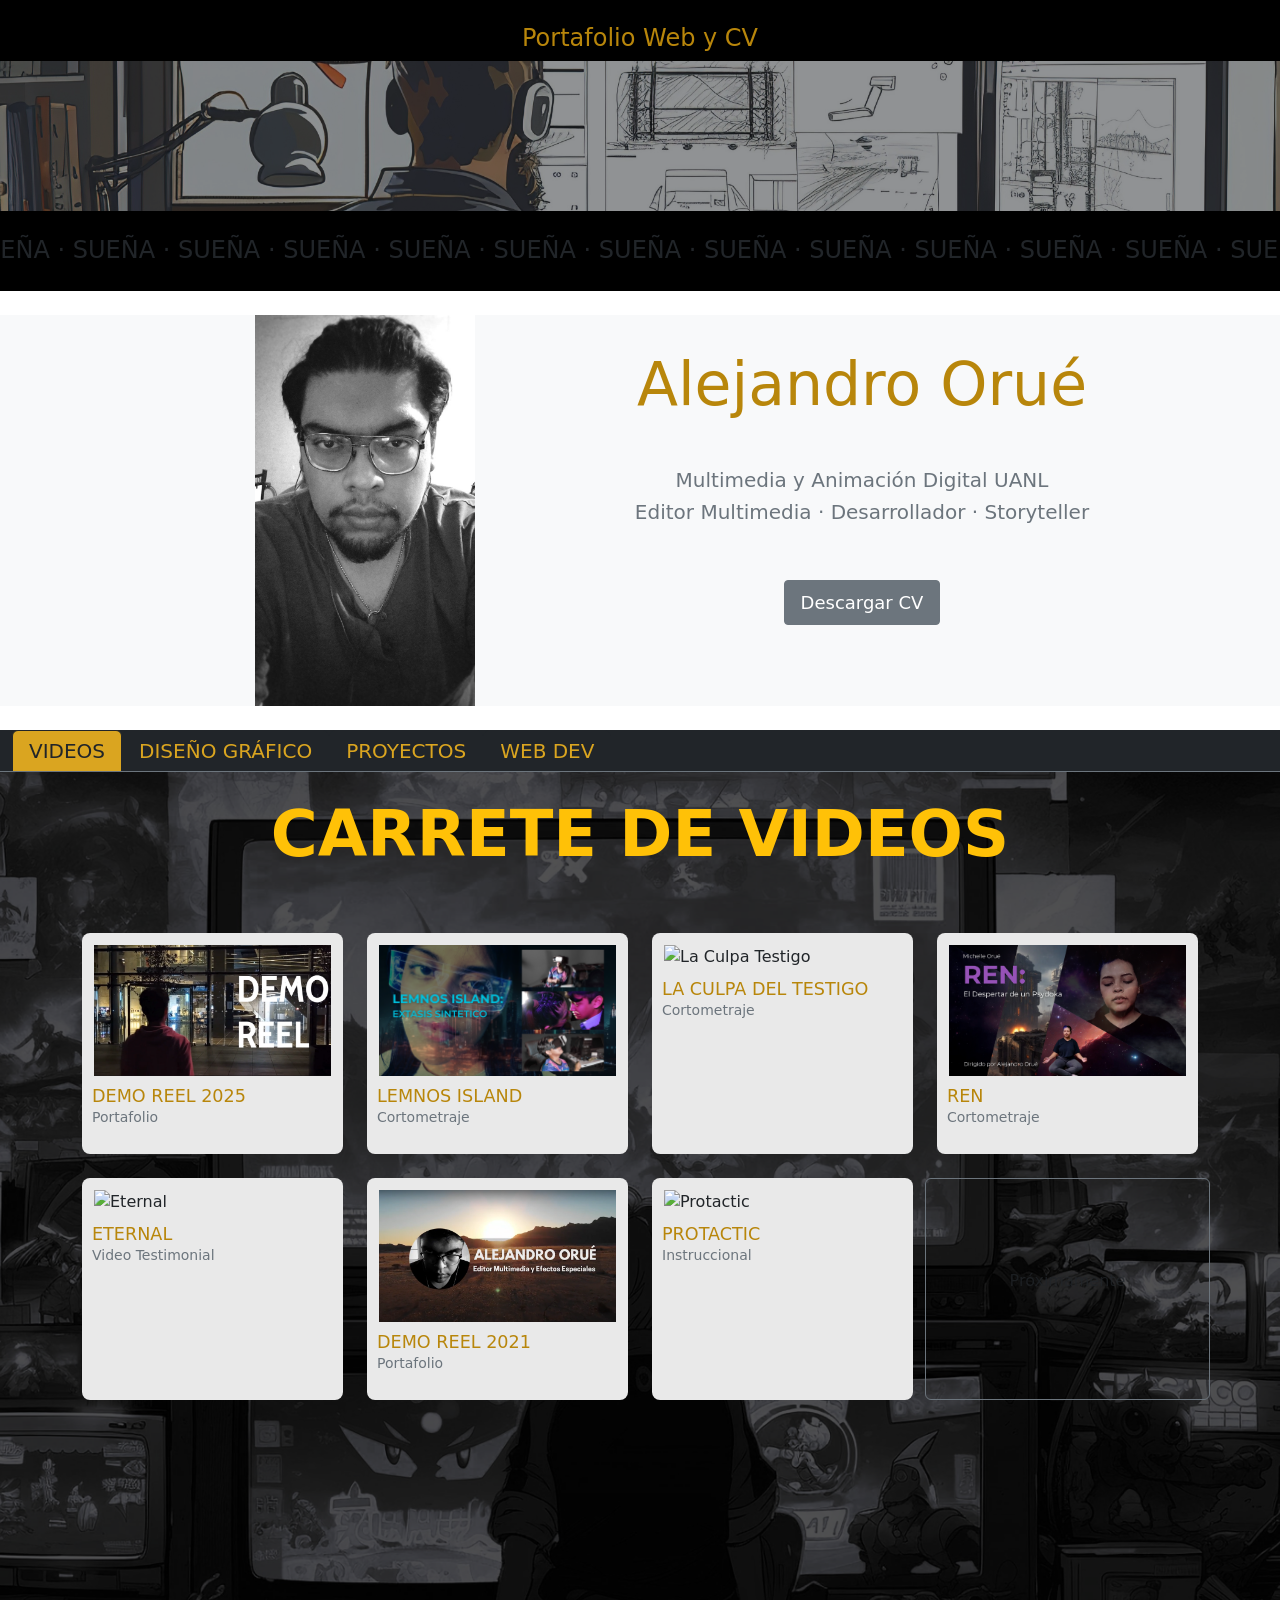
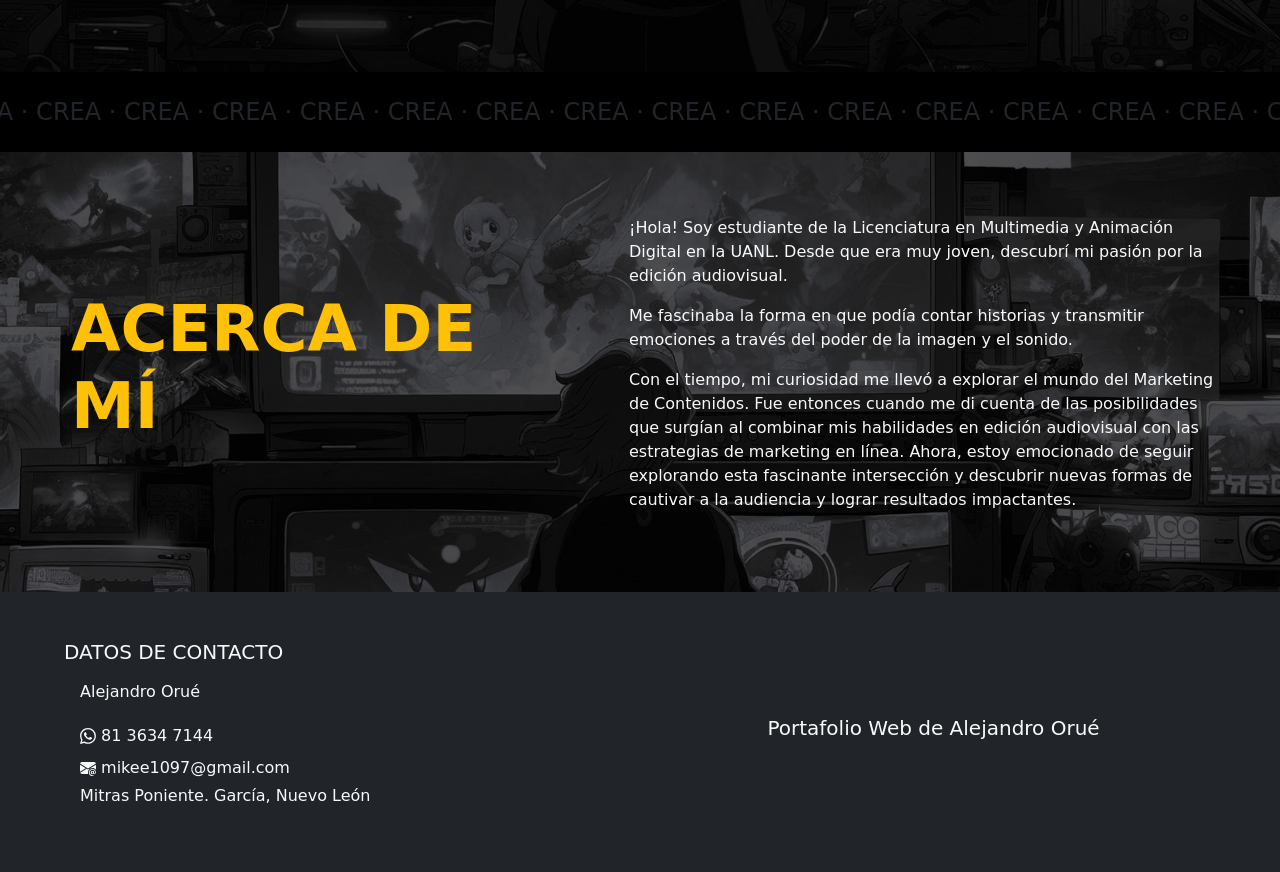
==== commit e6a9e51c: "Update 17 - 02 - 26 3" ====
--- a/index.html
+++ b/index.html
@@ -37,7 +37,7 @@
             </h1>
             <!-- Para móvil (menor a md) -->
             <h1 class="text-dark m-0 px-3 fs-4 fs-md-2 d-block d-md-none">
-                · SUEÑA · SUEÑA · SUEÑA ·
+                SUEÑA · SUEÑA · SUEÑA · SUEÑA · SUEÑA
             </h1>
         </div>
         <!-- COVER -->
@@ -55,21 +55,23 @@
             </div>
         </div>
         <!--MENU DE NAVEGACIÓN-->
-        <div class="container-fluid d-flex bg-dark text-light">
-            <ul class="nav nav-tabs" id="tabMenu" role="tablist">
-                <li class="nav-item" role="presentation">
-                    <button class="nav-link bg-gray-100 active" id="tab1-tab" data-bs-toggle="tab" data-bs-target="#tab1" type="button" role="tab"><h5>VIDEOS</h5></button>
-                </li>
-                <li class="nav-item" role="presentation">
-                    <button class="nav-link bg-gray-100" id="tab2-tab" data-bs-toggle="tab" data-bs-target="#tab2" type="button" role="tab"><h5>DISEÑO GRÁFICO</h5></button>
-                </li>
-                <li class="nav-item" role="presentation">
-                    <button class="nav-link bg-gray-100" id="tab3-tab" data-bs-toggle="tab" data-bs-target="#tab3" type="button" role="tab"><h5>PROYECTOS</h5></button>
-                </li>
-                <li class="nav-item" role="presentation">
-                    <button class="nav-link bg-gray-100" id="tab4-tab" data-bs-toggle="tab" data-bs-target="#tab4" type="button" role="tab"><h5>WEB DEV</h5></button>
-                </li>
-            </ul>
+        <div class="container-fluid bg-dark border-bottom border-secondary">
+            <div class="d-flex flex-nowrap overflow-x-auto custom-scrollbar">
+                <ul class="nav nav-tabs border-0 flex-nowrap" id="tabMenu" role="tablist">
+                    <li class="nav-item" role="presentation">
+                        <button class="nav-link bg-gray-100 active text-nowrap" id="tab1-tab" data-bs-toggle="tab" data-bs-target="#tab1" type="button" role="tab"><h5>VIDEOS</h5></button>
+                    </li>
+                    <li class="nav-item" role="presentation">
+                        <button class="nav-link bg-gray-100 text-nowrap" id="tab2-tab" data-bs-toggle="tab" data-bs-target="#tab2" type="button" role="tab"><h5>DISEÑO GRÁFICO</h5></button>
+                    </li>
+                    <li class="nav-item" role="presentation">
+                        <button class="nav-link bg-gray-100 text-nowrap" id="tab3-tab" data-bs-toggle="tab" data-bs-target="#tab3" type="button" role="tab"><h5>PROYECTOS</h5></button>
+                    </li>
+                    <li class="nav-item" role="presentation">
+                        <button class="nav-link bg-gray-100 text-nowrap" id="tab4-tab" data-bs-toggle="tab" data-bs-target="#tab4" type="button" role="tab"><h5>WEB DEV</h5></button>
+                    </li>
+                </ul>
+            </div>
         </div>
         <!--TABS-->
         <div class="tab-content position-relative overflow-hidden" 
@@ -159,47 +161,45 @@
                 </div>
                 <!-- Tab 2: Diseño Grafico -->
                 <div class="tab-pane slide-pane" id="tab2" role="tabpanel">
-                    <div class="tab-pane slide-pane active" id="tab2" role="tabpanel">
-                        <div class="image-gallery container-fluid pt-4">    
-                            <div class="row justify-content-center mb-1">
-                                <div class="col-md-8 text-center mb-1">
-                                    <h1 class="display-3 fw-bold text-warning">DISEÑO GRÁFICO</h1>
-                                </div>
-                            </div>
-                            <!-- CONTENEDOR -->
-                            <div class="container my-5">
-                                <div class="row g-4 justify-content-center">
-                                    <div class="col-12 col-sm-6 col-md-4 col-lg-3">
-                                        <div class="image-card">
-                                            <img class="img-portfolio w-100" 
-                                                src="graphics/hh-banner.jpg" 
-                                                alt="Descripción del diseño" 
-                                                onclick="openImageModal(this.src, 'Banner Harmon Hall')">
-                                        </div>
-                                    </div>
-                                    <div class="col-12 col-sm-6 col-md-4 col-lg-3">
-                                        <div class="image-card">
-                                            <img class="img-portfolio w-100" 
-                                                src="graphics/ho-model.jpg" 
-                                                alt="Descripción del diseño" 
-                                                onclick="openImageModal(this.src, 'Recurso gráfico para material didactico')">
-                                        </div>
-                                    </div>
-                                    <div class="col-12 col-sm-6 col-md-4 col-lg-3">
-                                        <div class="image-card">
-                                            <img class="img-portfolio w-100" 
-                                                src="graphics/uerre-itinerario.jpg" 
-                                                alt="Descripción del diseño" 
-                                                onclick="openImageModal(this.src, 'Programa para evento U-ERRE')">
-                                        </div>
-                                    </div>
-                                    <div class="col-12 col-sm-6 col-md-4 col-lg-3">
-                                        <div class="image-card">
-                                            <img class="img-portfolio w-100" 
-                                                src="graphics/retazo-banner.jpg" 
-                                                alt="Descripción del diseño" 
-                                                onclick="openImageModal(this.src, 'Banner para impresión')">
-                                        </div>
+                    <div class="image-gallery container-fluid pt-4">    
+                        <div class="row justify-content-center mb-1">
+                            <div class="col-md-8 text-center mb-1">
+                                <h1 class="display-3 fw-bold text-warning">DISEÑO GRÁFICO</h1>
+                            </div>
+                        </div>
+                        <!-- CONTENEDOR -->
+                        <div class="container my-5">
+                            <div class="row g-4 justify-content-center">
+                                <div class="col-12 col-sm-6 col-md-4 col-lg-3">
+                                    <div class="image-card">
+                                        <img class="img-portfolio w-100" 
+                                            src="graphics/hh-banner.jpg" 
+                                            alt="Descripción del diseño" 
+                                            onclick="openImageModal(this.src, 'Banner Harmon Hall')">
+                                    </div>
+                                </div>
+                                <div class="col-12 col-sm-6 col-md-4 col-lg-3">
+                                    <div class="image-card">
+                                        <img class="img-portfolio w-100" 
+                                            src="graphics/ho-model.jpg" 
+                                            alt="Descripción del diseño" 
+                                            onclick="openImageModal(this.src, 'Recurso gráfico para material didactico')">
+                                    </div>
+                                </div>
+                                <div class="col-12 col-sm-6 col-md-4 col-lg-3">
+                                    <div class="image-card">
+                                        <img class="img-portfolio w-100" 
+                                            src="graphics/uerre-itinerario.jpg" 
+                                            alt="Descripción del diseño" 
+                                            onclick="openImageModal(this.src, 'Programa para evento U-ERRE')">
+                                    </div>
+                                </div>
+                                <div class="col-12 col-sm-6 col-md-4 col-lg-3">
+                                    <div class="image-card">
+                                        <img class="img-portfolio w-100" 
+                                            src="graphics/retazo-banner.jpg" 
+                                            alt="Descripción del diseño" 
+                                            onclick="openImageModal(this.src, 'Banner para impresión')">
                                     </div>
                                 </div>
                             </div>
@@ -221,21 +221,30 @@
                                     <div class="image-card">
                                         <img class="img-portfolio w-100" 
                                             src="image/retazo-vivo.jpg" 
-                                            onclick="openDesignModal(this.src, 'Retazo vivo', 'Proyecto de branding creado para una marca de café artesanal. Enfocado en minimalismo y tonos tierra.')">
+                                            onclick="openDesignModal(this.src, 
+                                            'Retazo vivo', 
+                                            'Retazo Vivo es el proyecto emprendedor de Zitlali Villamil, enfocado en Upcycling y Moda Sustentable. En el participo como productor de contenidos y diseñador gráfico.'
+                                            )">
                                     </div>
                                 </div>
                                 <div class="col-12 col-sm-6 col-md-4 col-lg-3">
                                     <div class="image-card">
                                         <img class="img-portfolio w-100" 
                                             src="image/saturnika.jpg" 
-                                            onclick="openDesignModal(this.src, 'Saturnika', 'Proyecto de branding creado para una marca de café artesanal. Enfocado en minimalismo y tonos tierra.')">
+                                            onclick="openDesignModal(this.src, 
+                                            'Satúrnika', 
+                                            'Dos estrellas que brillan en la infinidad del cosmos son el escenario de esta Space Opera que se desarrolla a través de contenido audiovisual. Satúrnika es un proyecto original, de mi autoría y donde funjo como director creativo.'
+                                            )">
                                     </div>
                                 </div>
                                 <div class="col-12 col-sm-6 col-md-4 col-lg-3">
                                     <div class="image-card">
                                         <img class="img-portfolio w-100" 
                                             src="image/amanecidos.jpg" 
-                                            onclick="openDesignModal(this.src, 'AmanecidosTV', 'Proyecto de branding creado para una marca de café artesanal. Enfocado en minimalismo y tonos tierra.')">
+                                            onclick="openDesignModal(this.src, 
+                                            'AmanecidosTV', 
+                                            'AmanecidosTV es el proyecto de contenido digital donde su fundador, Jared Carlín aborda diversos temas de interés general, con un enfoque fresco y entretenido. En este proyecto colaboro como editor de video y diseñador gráfico.'
+                                            )">
                                     </div>
                                 </div>
                             </div>
@@ -246,7 +255,7 @@
                 <div class="tab-pane slide-pane" id="tab4" role="tabpanel">
                     <h4 class="text-light">WEB DEV</h4>
                     <h5 class="text-light">Coming soon</h5>
-                </div>
+            </div>
         </div>
         <!--BANNER-->
         <div class="banner container-fluid d-flex justify-content-center align-items-center bg-black"
@@ -345,7 +354,7 @@
     </div>
     <div class="modal fade" id="designModal" tabindex="-1" aria-hidden="true">
         <div class="modal-dialog modal-lg modal-dialog-centered">
-            <div class="modal-content bg-dark text-light" style="border-radius: 20px; border: 1px solid darkgoldenrod;">
+            <div class="modal-content bg-dark bg-opacity-75 text-light">
                 <div class="modal-header border-0">
                     <button type="button" class="btn-close btn-close-white" data-bs-dismiss="modal" aria-label="Close"></button>
                 </div>
--- a/styles.css
+++ b/styles.css
@@ -10,9 +10,25 @@
     border-color: #212529;
 }
 
+/* Evita que el texto de las pestañas se rompa en varias líneas */
+.nav-link h5 {
+    margin-bottom: 0;
+    white-space: nowrap;
+}
+
+/* Oculta la barra de scroll estética pero permite la funcionalidad */
+.custom-scrollbar::-webkit-scrollbar {
+    height: 4px;
+}
+.custom-scrollbar::-webkit-scrollbar-thumb {
+    background: darkgoldenrod;
+    border-radius: 10px;
+}
+
 .tab-content {
-    height: 700px; /* Ajusta al tamaño de tu contenido */
-    position: relative;
+    width: 100%;
+    min-height: 100vh; /* Asegura que el fondo cubra toda la pantalla */
+    height: auto !important;
 }
 
 .slide-pane {
@@ -84,6 +100,17 @@
     max-height: 85vh;
 }
 
+/* Optimización para tablets y móviles */
+@media (max-width: 768px) {
+    .display-3 {
+        font-size: 2.5rem; /* Títulos más pequeños en móvil */
+    }
+    .image-gallery, .video-gallery {
+        padding-left: 10px;
+        padding-right: 10px;
+    }
+}
+
 /* @keyframes scrollText {
 from { transform: translateX(0); }
 to { transform: translateX(-50.2%); }
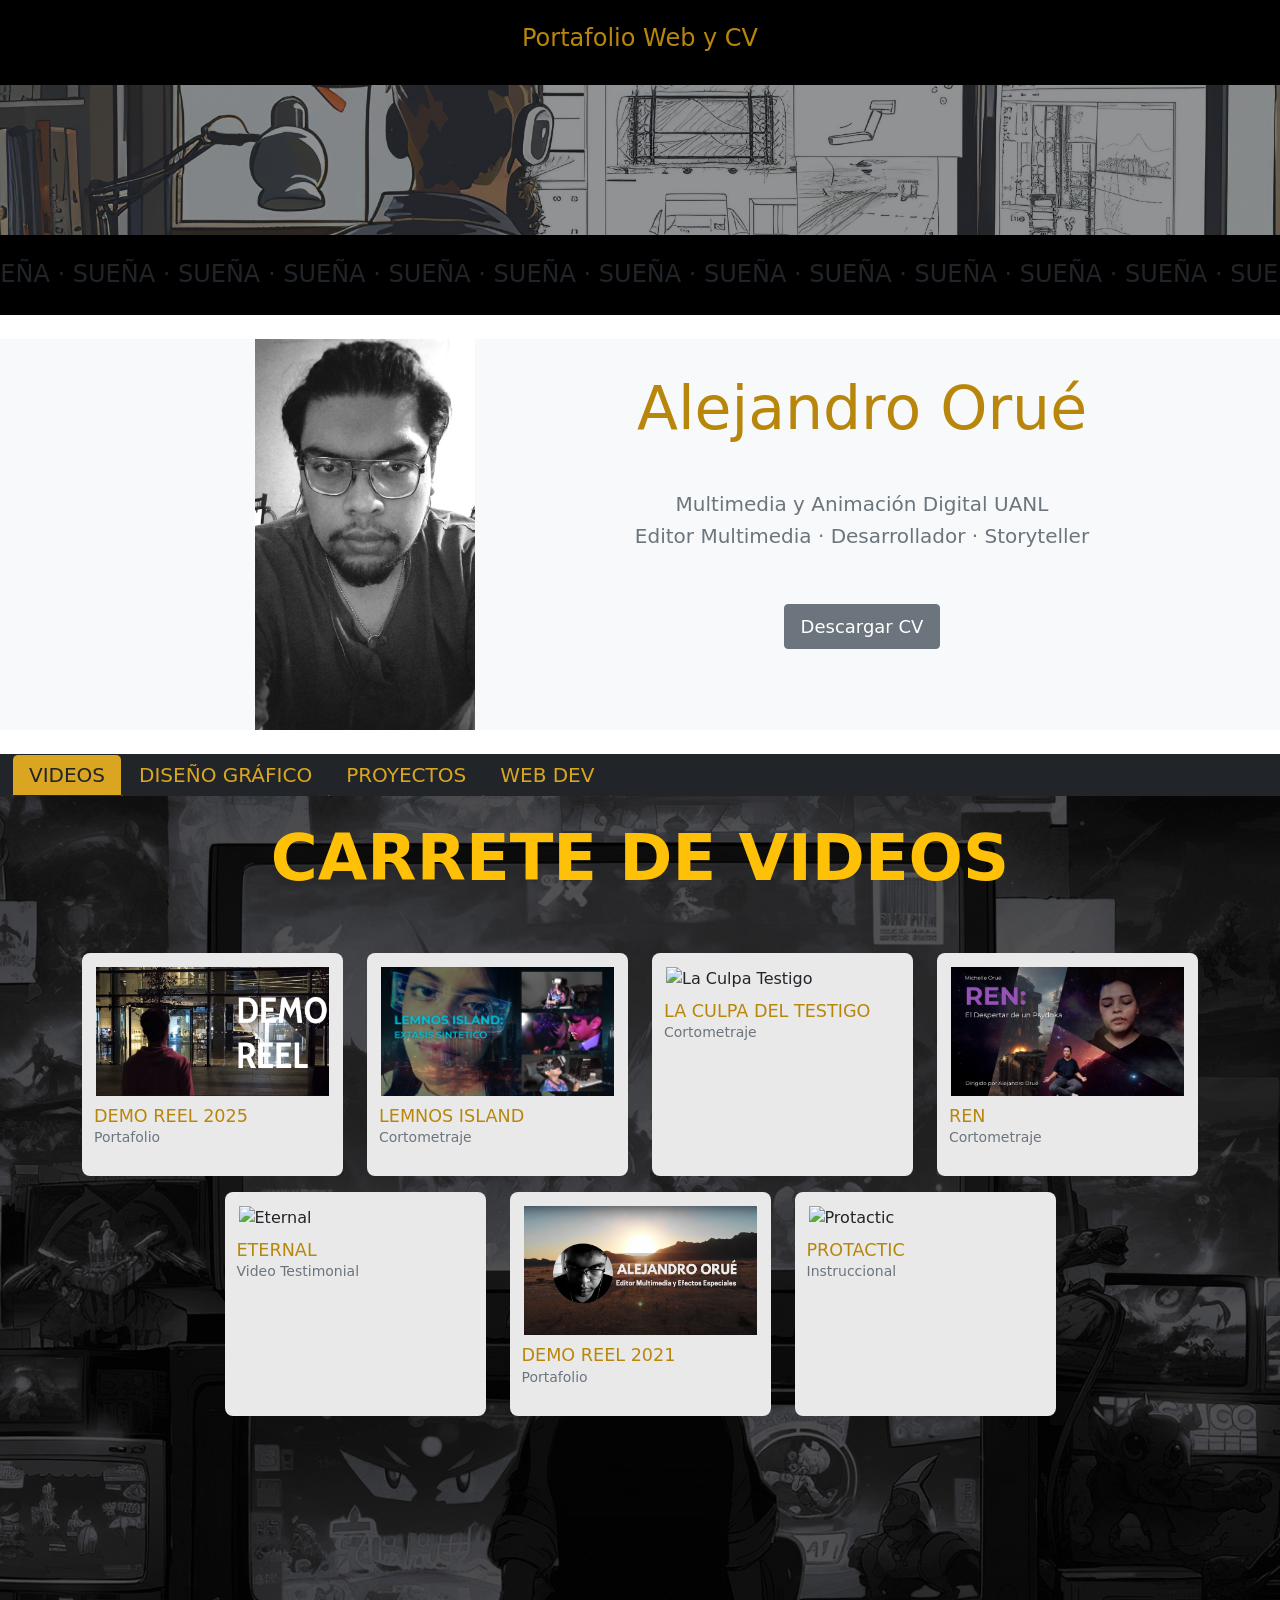
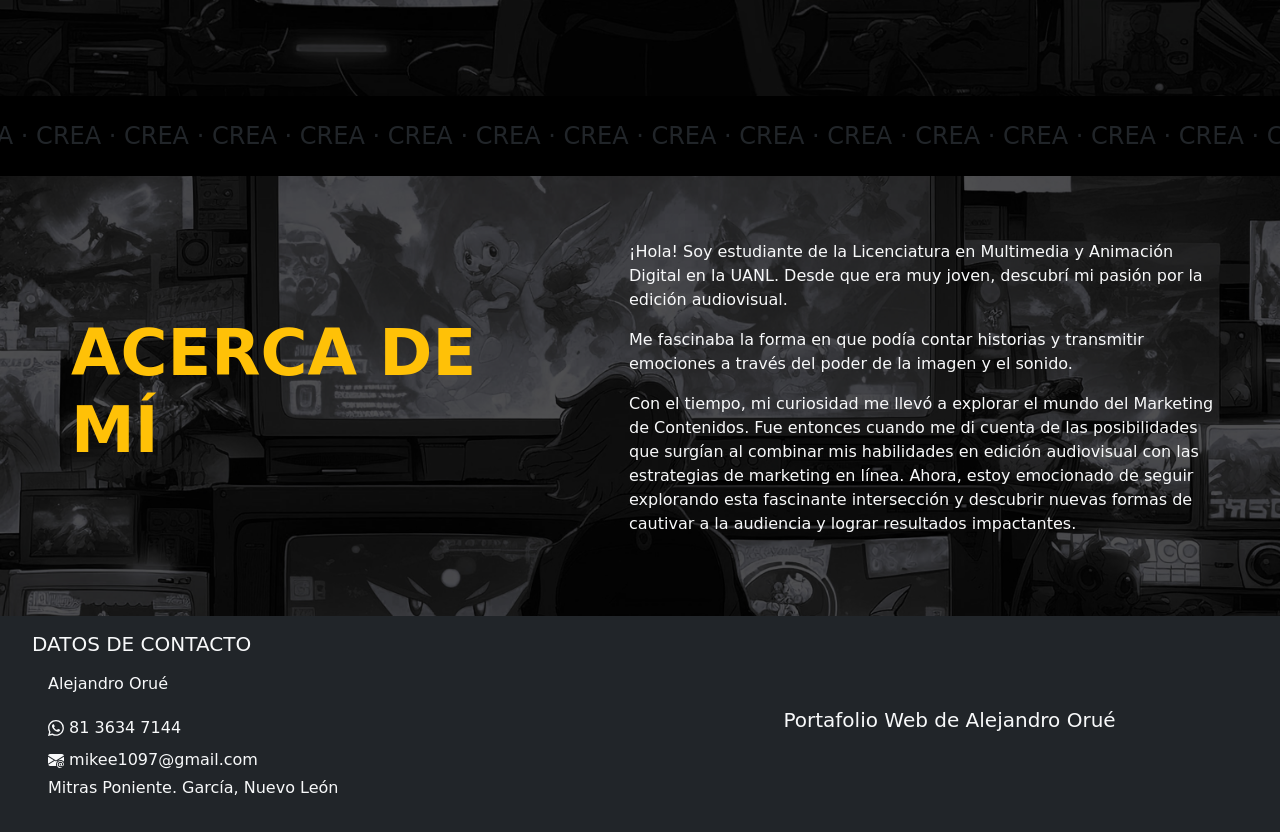
==== commit cf33f5dd: "Refactor header and footer styles, update navigation tabs, and enhance video card padding" ====
--- a/index.html
+++ b/index.html
@@ -12,7 +12,7 @@
 </head>
 <body>
     <header>
-        <div class="d-flex pt-4 align-items-center justify-content-center bg-black text-light">
+        <div class="d-flex py-4 align-items-center justify-content-center bg-black text-light">
             <h4 style="color: darkgoldenrod">Portafolio Web y CV</h4>
         </div>
     </header>
@@ -37,7 +37,7 @@
             </h1>
             <!-- Para móvil (menor a md) -->
             <h1 class="text-dark m-0 px-3 fs-4 fs-md-2 d-block d-md-none">
-                SUEÑA · SUEÑA · SUEÑA · SUEÑA · SUEÑA
+                SUEÑA · SUEÑA · SUEÑA
             </h1>
         </div>
         <!-- COVER -->
@@ -55,41 +55,39 @@
             </div>
         </div>
         <!--MENU DE NAVEGACIÓN-->
-        <div class="container-fluid bg-dark border-bottom border-secondary">
-            <div class="d-flex flex-nowrap overflow-x-auto custom-scrollbar">
-                <ul class="nav nav-tabs border-0 flex-nowrap" id="tabMenu" role="tablist">
-                    <li class="nav-item" role="presentation">
-                        <button class="nav-link bg-gray-100 active text-nowrap" id="tab1-tab" data-bs-toggle="tab" data-bs-target="#tab1" type="button" role="tab"><h5>VIDEOS</h5></button>
-                    </li>
-                    <li class="nav-item" role="presentation">
-                        <button class="nav-link bg-gray-100 text-nowrap" id="tab2-tab" data-bs-toggle="tab" data-bs-target="#tab2" type="button" role="tab"><h5>DISEÑO GRÁFICO</h5></button>
-                    </li>
-                    <li class="nav-item" role="presentation">
-                        <button class="nav-link bg-gray-100 text-nowrap" id="tab3-tab" data-bs-toggle="tab" data-bs-target="#tab3" type="button" role="tab"><h5>PROYECTOS</h5></button>
-                    </li>
-                    <li class="nav-item" role="presentation">
-                        <button class="nav-link bg-gray-100 text-nowrap" id="tab4-tab" data-bs-toggle="tab" data-bs-target="#tab4" type="button" role="tab"><h5>WEB DEV</h5></button>
-                    </li>
-                </ul>
-            </div>
+        <div class="container-fluid d-flex bg-dark text-light">
+            <ul class="nav nav-tabs" id="tabMenu" role="tablist">
+                <li class="nav-item" role="presentation">
+                    <button class="nav-link bg-gray-100 active" id="tab1-tab" data-bs-toggle="tab" data-bs-target="#tab1" type="button" role="tab"><h5>VIDEOS</h5></button>
+                </li>
+                <li class="nav-item" role="presentation">
+                    <button class="nav-link bg-gray-100" id="tab2-tab" data-bs-toggle="tab" data-bs-target="#tab2" type="button" role="tab"><h5>DISEÑO GRÁFICO</h5></button>
+                </li>
+                <li class="nav-item" role="presentation">
+                    <button class="nav-link bg-gray-100" id="tab3-tab" data-bs-toggle="tab" data-bs-target="#tab3" type="button" role="tab"><h5>PROYECTOS</h5></button>
+                </li>
+                <li class="nav-item" role="presentation">
+                    <button class="nav-link bg-gray-100" id="tab4-tab" data-bs-toggle="tab" data-bs-target="#tab4" type="button" role="tab"><h5>WEB DEV</h5></button>
+                </li>
+            </ul>
         </div>
         <!--TABS-->
-        <div class="tab-content position-relative overflow-hidden" 
+        <div class="tab-content position-relative" 
         style="background-image: url('image/back-image.jpg'); background-size: cover; background-position: center;">
         <!-- Overlay oscuro -->
             <div class="position-absolute top-0 start-0 w-100 h-100" style="background-color: rgba(0, 0, 0, 0.65);"></div> 
                 <!-- Tab 1: Videos -->
                 <div class="tab-pane slide-pane active" id="tab1" role="tabpanel">
                     <div class="video-gallery container-fluid pt-4">    
-                        <div class="row justify-content-center mb-1">
-                            <div class="col-md-8 text-center mb-1">
+                        <div class="row justify-content-center">
+                            <div class="col-md-8 text-center">
                                 <h1 class="display-3 fw-bold text-warning">CARRETE DE VIDEOS</h1>
                             </div>
                         </div>
                         <!-- CONTENEDOR -->
-                        <div class="container my-5">
-                            <div class="row g-4 justify-content-center">
-                                <div class="col-12 col-sm-6 col-lg-3">
+                        <div class="container mt-5">
+                            <div class="row justify-content-center">
+                                <div class="col-12 col-sm-6 col-lg-3 mb-3">
                                     <div class="video-card" onclick="changeVideo('1c1VsTNppKQ')">
                                         <img class="video-thumb w-100" src="image/Demo_2025.png" alt="Demo Reel 2025">
                                         <div class="mt-2">
@@ -98,7 +96,7 @@
                                         </div>
                                     </div>
                                 </div>
-                                <div class="col-12 col-sm-6 col-lg-3">
+                                <div class="col-12 col-sm-6 col-lg-3 mb-3">
                                     <div class="video-card" onclick="changeVideo('63BQeuF_rOs')">
                                         <img class="video-thumb w-100" src="image/Lemnos Island Portada.png" alt="Lemnos Island">
                                         <div class="mt-2">
@@ -107,7 +105,7 @@
                                         </div>
                                     </div>
                                 </div>
-                                <div class="col-12 col-sm-6 col-lg-3">
+                                <div class="col-12 col-sm-6 col-lg-3 mb-3">
                                     <div class="video-card" onclick="changeVideo('59hLrJaO224')">
                                         <img class="video-thumb w-100" src="https://img.youtube.com/vi/59hLrJaO224/0.jpg" alt="La Culpa Testigo">
                                         <div class="mt-2">
@@ -116,7 +114,7 @@
                                         </div>
                                     </div>
                                 </div>
-                                <div class="col-12 col-sm-6 col-lg-3">
+                                <div class="col-12 col-sm-6 col-lg-3 mb-3">
                                     <div class="video-card" onclick="changeVideo('sV2f3CA64TI')">
                                         <img class="video-thumb w-100" src="image/REN Portada.png" alt="REN">
                                         <div class="mt-2">
@@ -125,7 +123,7 @@
                                         </div>
                                     </div>
                                 </div>
-                                <div class="col-12 col-sm-6 col-lg-3">
+                                <div class="col-12 col-sm-6 col-lg-3 mb-3">
                                     <div class="video-card" onclick="changeVideo('1jzd86-K-ZA')">
                                         <img class="video-thumb w-100" src="https://img.youtube.com/vi/1jzd86-K-ZA/0.jpg" alt="Eternal">
                                         <div class="mt-2">
@@ -134,7 +132,7 @@
                                         </div>
                                     </div>
                                 </div>
-                                <div class="col-12 col-sm-6 col-lg-3">
+                                <div class="col-12 col-sm-6 col-lg-3 mb-3">
                                     <div class="video-card" onclick="changeVideo('WXiQ6SQkcFI')">
                                         <img class="video-thumb w-100" src="image/Demo_2021.png" alt="Demo Reel 2021">
                                         <div class="mt-2">
@@ -143,7 +141,7 @@
                                         </div>
                                     </div>
                                 </div>
-                                <div class="col-12 col-sm-6 col-lg-3">
+                                <div class="col-12 col-sm-6 col-lg-3 mb-3">
                                     <div class="video-card" onclick="changeVideo('RVvDGqIjAmk')">
                                         <img class="video-thumb w-100" src="https://img.youtube.com/vi/RVvDGqIjAmk/0.jpg" alt="Protactic">
                                         <div class="mt-2">
@@ -151,10 +149,7 @@
                                             <p class="text-secondary small">Instruccional</p>
                                         </div>
                                     </div>
-                                </div>
-                                <div class="col-12 col-sm-6 col-lg-3 d-flex align-items-center justify-content-center border border-secondary rounded-2">
-                                    <p class="text-muted">Próximamente</p>
-                                </div>
+                                </div>                
                             </div>
                         </div>
                     </div>
@@ -258,7 +253,7 @@
             </div>
         </div>
         <!--BANNER-->
-        <div class="banner container-fluid d-flex justify-content-center align-items-center bg-black"
+        <div class="banner container-fluid d-flex justify-content-center align-items-center bg-black py-3"
         style="height: 80px;">
             <!-- Para escritorio (md en adelante) -->
             <h1 class="text-dark m-0 px-3 fs-4 fs-md-2 d-none d-md-block">
@@ -267,7 +262,7 @@
             </h1>
             <!-- Para móvil (menor a md) -->
             <h1 class="text-dark m-0 px-3 fs-4 fs-md-2 d-block d-md-none">
-                · CREA · CREA · CREA ·
+                CREA · CREA · CREA
             </h1>
         </div>
         <!--ACERCA DE MI-->
@@ -296,7 +291,7 @@
         </div>
     </main>
     <footer>
-        <div class="d-flex flex-row p-5 align-items-center bg-dark text-light">
+        <div class="d-flex flex-row p-3 align-items-center bg-dark text-light">
             <div class="flex-fill text-align-left ms-3">
                 <h5>DATOS DE CONTACTO</h5>
                 <div class="d-flex mt-3 ms-3 flex-column">
@@ -354,7 +349,7 @@
     </div>
     <div class="modal fade" id="designModal" tabindex="-1" aria-hidden="true">
         <div class="modal-dialog modal-lg modal-dialog-centered">
-            <div class="modal-content bg-dark bg-opacity-75 text-light">
+            <div class="modal-content bg-dark text-light">
                 <div class="modal-header border-0">
                     <button type="button" class="btn-close btn-close-white" data-bs-dismiss="modal" aria-label="Close"></button>
                 </div>
@@ -365,7 +360,7 @@
                         </div>
                         <div class="col-md-6 px-4">
                             <h2 id="designModalTitle" class="text-warning fw-bold mb-3"></h2>
-                            <div id="designModalBody" class="text-secondary" style="font-size: 0.95rem; line-height: 1.6;">
+                            <div id="designModalBody" class="text-w" style="font-size: 0.95rem; line-height: 1.6;">
                             </div>
                         </div>
                     </div>
--- a/styles.css
+++ b/styles.css
@@ -29,6 +29,7 @@
     width: 100%;
     min-height: 100vh; /* Asegura que el fondo cubra toda la pantalla */
     height: auto !important;
+    overflow: auto; /* Nada se corta */
 }
 
 .slide-pane {
@@ -71,7 +72,7 @@
 
 .video-card {
     background: rgba(233, 233, 233);
-    padding: 10px;
+    padding: 12px;
     cursor: pointer;
     border-radius: 8px;
     height: 100%;
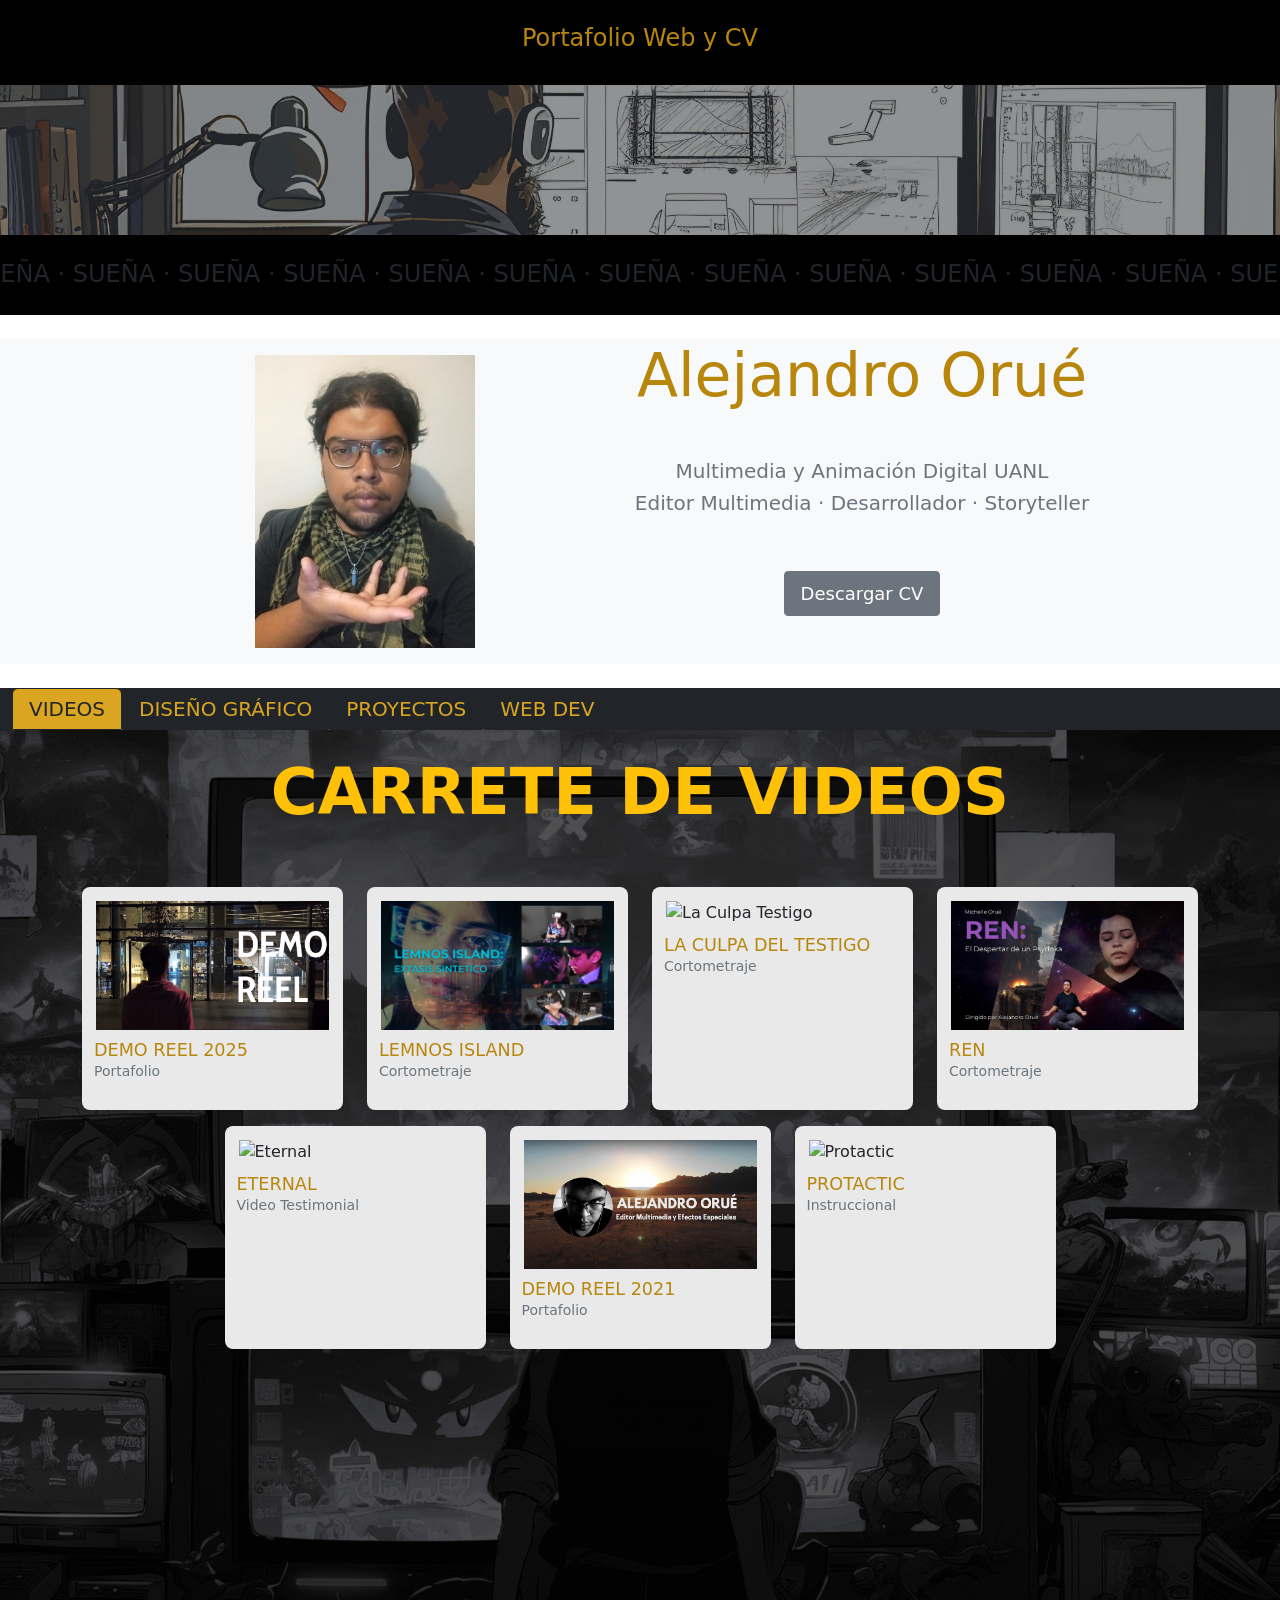
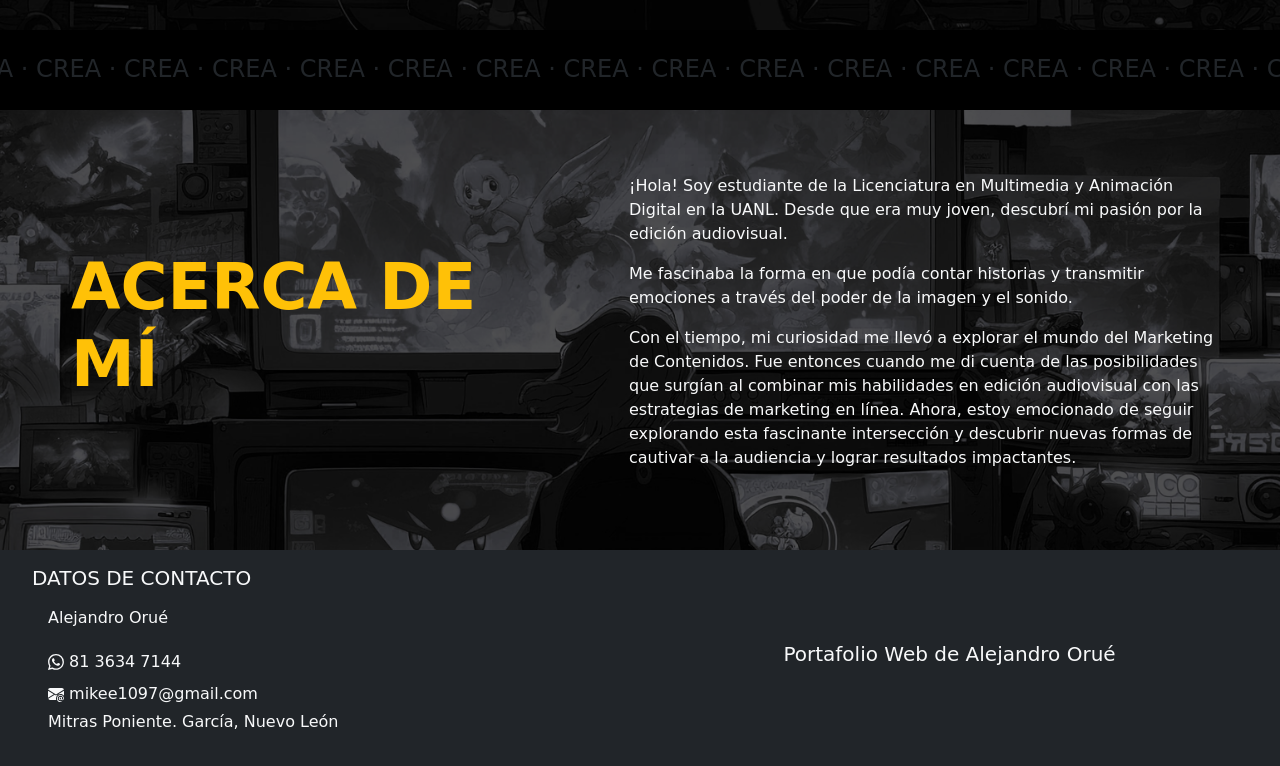
==== commit cbd2299f: "Update 17 - 02 - 26 4" ====
--- a/index.html
+++ b/index.html
@@ -337,22 +337,16 @@
     <div class="modal fade" id="imageModal" tabindex="-1" aria-hidden="true">
         <div class="modal-dialog modal-dialog-centered modal-lg">
             <div class="modal-content bg-transparent border-0">
-            <div class="modal-header border-0">
-                <h5 class="modal-title text-warning" id="imageModalLabel"></h5>
-                <button type="button" class="btn-close btn-close-white" data-bs-dismiss="modal" aria-label="Close"></button>
-            </div>
-            <div class="modal-body p-0 text-center">
-                <img id="modalImageDisplay" src="" class="img-fluid rounded shadow-lg">
-            </div>
+                <div class="modal-body p-0 text-center">
+                    <img id="modalImageDisplay" src="" class="img-fluid rounded shadow-lg">
+                    <h5 class="modal-title text-warning pt-4" id="imageModalLabel"></h5>
+                </div>
             </div>
         </div>
     </div>
     <div class="modal fade" id="designModal" tabindex="-1" aria-hidden="true">
         <div class="modal-dialog modal-lg modal-dialog-centered">
             <div class="modal-content bg-dark text-light">
-                <div class="modal-header border-0">
-                    <button type="button" class="btn-close btn-close-white" data-bs-dismiss="modal" aria-label="Close"></button>
-                </div>
                 <div class="modal-body p-4">
                     <div class="row align-items-center">
                         <div class="col-md-6 mb-3 mb-md-0">
@@ -360,8 +354,7 @@
                         </div>
                         <div class="col-md-6 px-4">
                             <h2 id="designModalTitle" class="text-warning fw-bold mb-3"></h2>
-                            <div id="designModalBody" class="text-w" style="font-size: 0.95rem; line-height: 1.6;">
-                            </div>
+                            <div id="designModalBody" class="text-w" style="font-size: 0.95rem; line-height: 1.6;"></div>
                         </div>
                     </div>
                 </div>
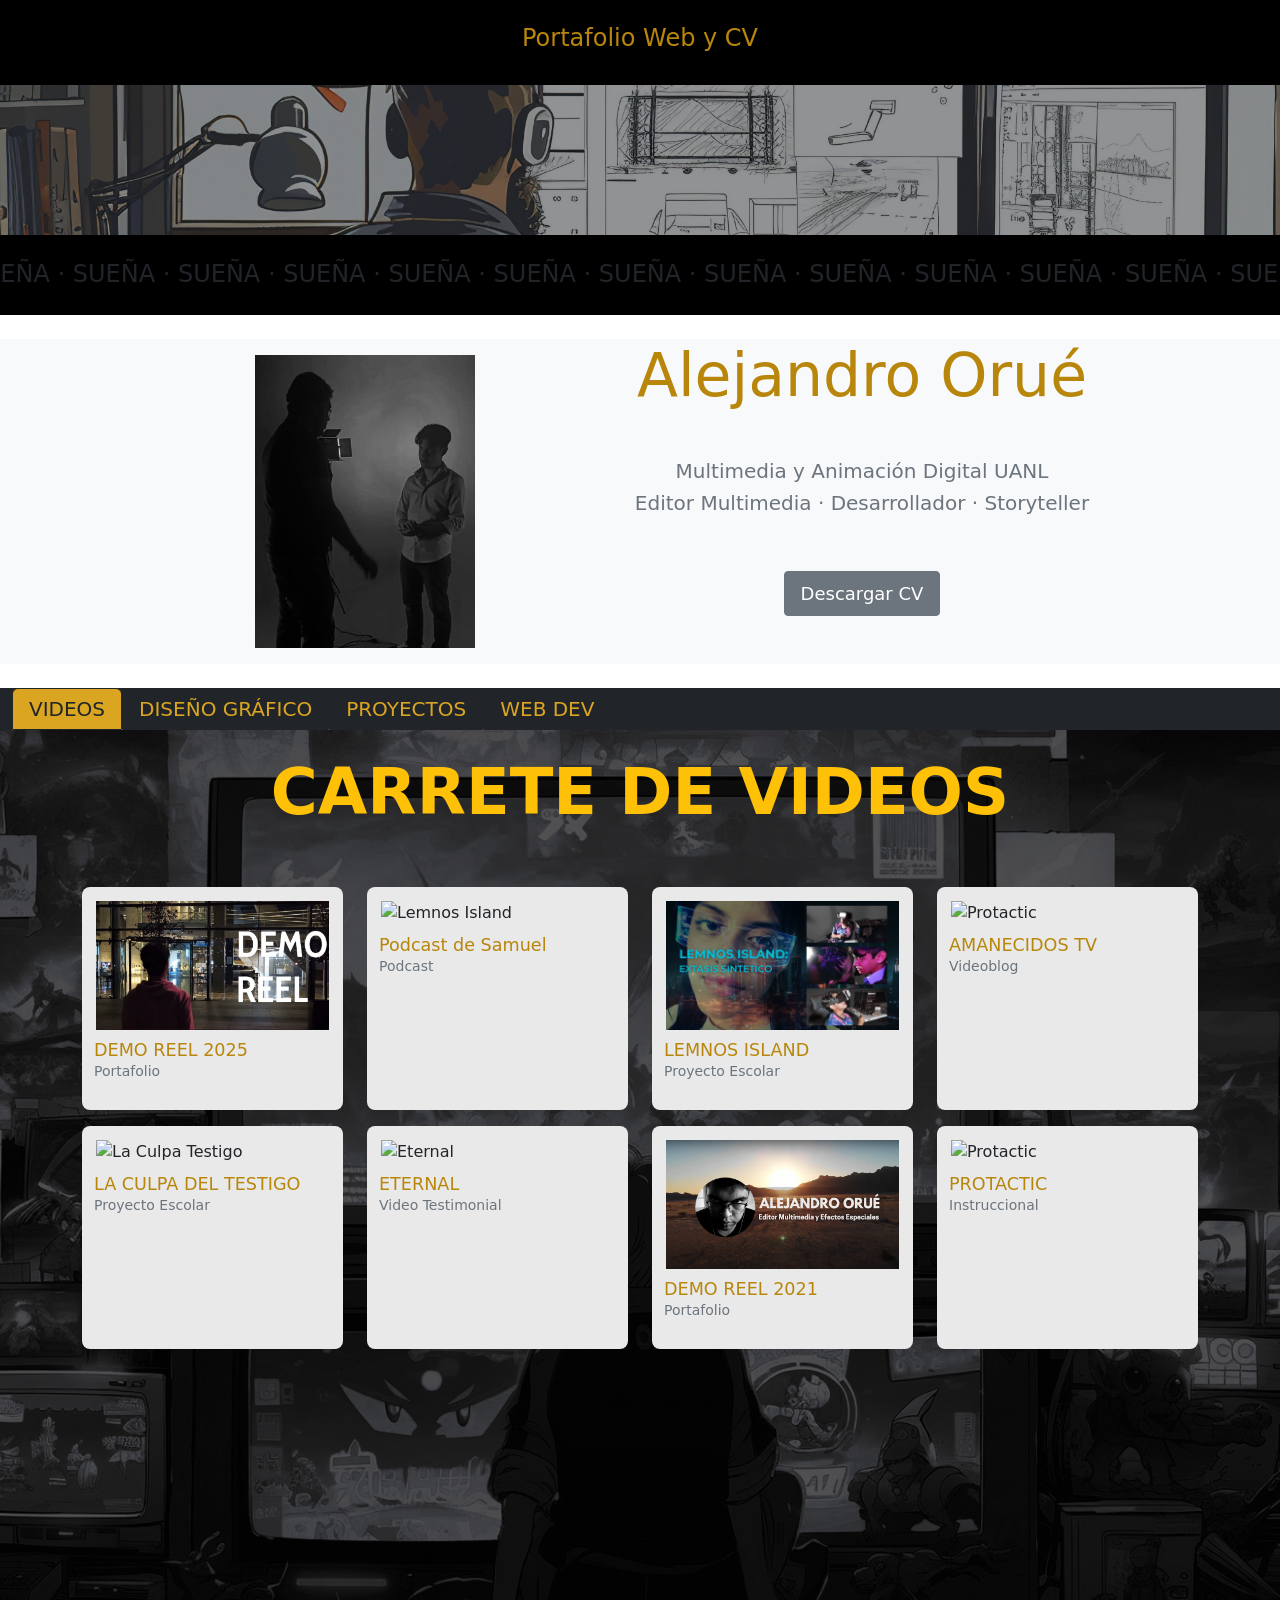
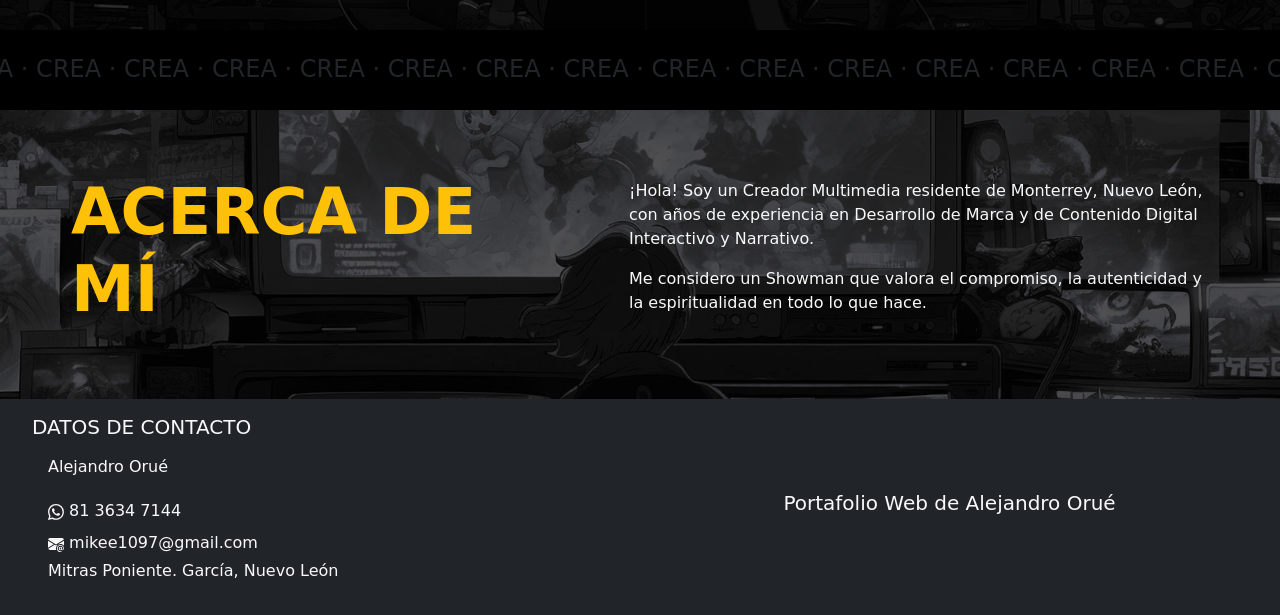
==== commit 9ab67cce: "Update 26 - 05 - 26" ====
--- a/index.html
+++ b/index.html
@@ -97,29 +97,38 @@
                                     </div>
                                 </div>
                                 <div class="col-12 col-sm-6 col-lg-3 mb-3">
+                                    <div class="video-card" onclick="changeVideo('F5fB0A0j30g')">
+                                        <img class="video-thumb w-100" src="https://img.youtube.com/vi/F5fB0A0j30g/0.jpg" alt="Lemnos Island">
+                                        <div class="mt-2">
+                                            <h5 class="video-title">Podcast de Samuel</h5>
+                                            <p class="text-secondary small">Podcast</p>
+                                        </div>
+                                    </div>
+                                </div>
+                                <div class="col-12 col-sm-6 col-lg-3 mb-3">
                                     <div class="video-card" onclick="changeVideo('63BQeuF_rOs')">
                                         <img class="video-thumb w-100" src="image/Lemnos Island Portada.png" alt="Lemnos Island">
                                         <div class="mt-2">
                                             <h5 class="video-title">LEMNOS ISLAND</h5>
-                                            <p class="text-secondary small">Cortometraje</p>
-                                        </div>
-                                    </div>
-                                </div>
+                                            <p class="text-secondary small">Proyecto Escolar</p>
+                                        </div>
+                                    </div>
+                                </div>
+                                <div class="col-12 col-sm-6 col-lg-3 mb-3">
+                                    <div class="video-card" onclick="changeVideo('BW8tcLqFlaA')">
+                                        <img class="video-thumb w-100" src="https://img.youtube.com/vi/BW8tcLqFlaA/0.jpg" alt="Protactic">
+                                        <div class="mt-2">
+                                            <h5 class="video-title">AMANECIDOS TV</h5>
+                                            <p class="text-secondary small">Videoblog</p>
+                                        </div>
+                                    </div>
+                                </div> 
                                 <div class="col-12 col-sm-6 col-lg-3 mb-3">
                                     <div class="video-card" onclick="changeVideo('59hLrJaO224')">
                                         <img class="video-thumb w-100" src="https://img.youtube.com/vi/59hLrJaO224/0.jpg" alt="La Culpa Testigo">
                                         <div class="mt-2">
                                             <h5 class="video-title">LA CULPA DEL TESTIGO</h5>
-                                            <p class="text-secondary small">Cortometraje</p>
-                                        </div>
-                                    </div>
-                                </div>
-                                <div class="col-12 col-sm-6 col-lg-3 mb-3">
-                                    <div class="video-card" onclick="changeVideo('sV2f3CA64TI')">
-                                        <img class="video-thumb w-100" src="image/REN Portada.png" alt="REN">
-                                        <div class="mt-2">
-                                            <h5 class="video-title">REN</h5>
-                                            <p class="text-secondary small">Cortometraje</p>
+                                            <p class="text-secondary small">Proyecto Escolar</p>
                                         </div>
                                     </div>
                                 </div>
@@ -275,17 +284,14 @@
                     <h1 class="display-3 fw-bold text-warning">ACERCA DE MÍ</h1>
                 </div>
                 <div class="col-12 col-md-6 ms-md-5">
-                    <p>¡Hola! Soy estudiante de la Licenciatura en Multimedia y Animación Digital en la UANL. 
-                    Desde que era muy joven, descubrí mi pasión por la edición audiovisual.</p>
-
-                    <p>Me fascinaba la forma en que podía contar historias y transmitir emociones a través
-                    del poder de la imagen y el sonido.</p>
-
-                    <p>Con el tiempo, mi curiosidad me llevó a explorar el mundo del Marketing de Contenidos. 
-                    Fue entonces cuando me di cuenta de las posibilidades que surgían al combinar mis habilidades 
-                    en edición audiovisual con las estrategias de marketing en línea. 
-                    Ahora, estoy emocionado de seguir explorando esta fascinante intersección y descubrir
-                    nuevas formas de cautivar a la audiencia y lograr resultados impactantes.</p>
+                    <p>¡Hola! Soy un Creador Multimedia residente de Monterrey, 
+                        Nuevo León, con años de experiencia en
+                        Desarrollo de Marca y de Contenido Digital
+                        Interactivo y Narrativo. </p>
+                    
+                    <p>Me considero un Showman que valora
+                        el compromiso, la autenticidad y la
+                        espiritualidad en todo lo que hace.</p>
                 </div>
             </div>
         </div>
